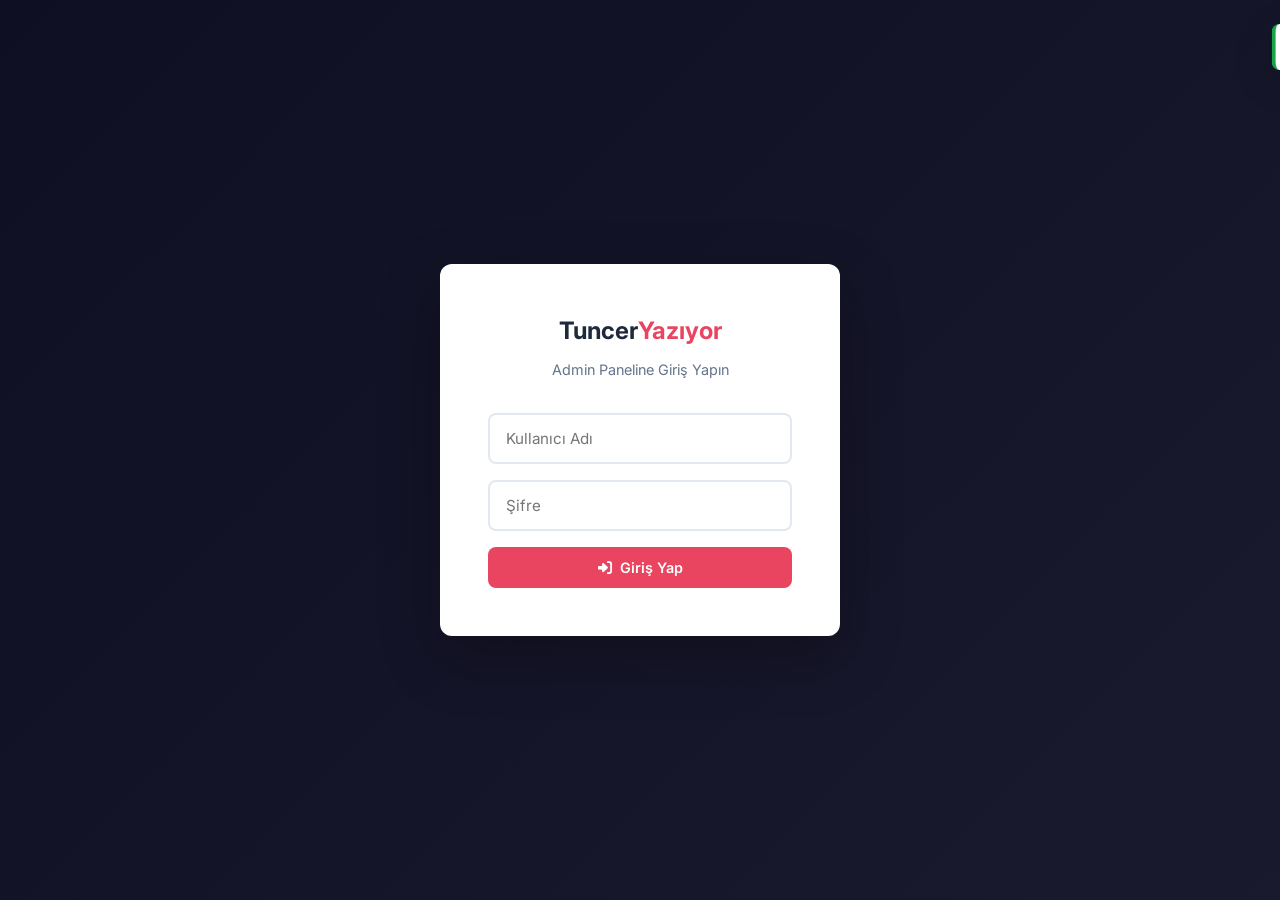
==== admin.html @ 2d98d175 "TuncerYaziyor.com - Danismanlik web sitesi - Modern tek sayfa tasarim (HTML/CSS/JS) - PHP backend (M" ====
<!DOCTYPE html>
<html lang="tr">
<head>
    <meta charset="UTF-8">
    <meta name="viewport" content="width=device-width, initial-scale=1.0">
    <title>Admin Panel | TuncerYazıyor</title>
    <link rel="preconnect" href="https://fonts.googleapis.com">
    <link href="https://fonts.googleapis.com/css2?family=Inter:wght@300;400;500;600;700&display=swap" rel="stylesheet">
    <link rel="stylesheet" href="https://cdnjs.cloudflare.com/ajax/libs/font-awesome/6.5.1/css/all.min.css">
    <style>
        *, *::before, *::after { margin: 0; padding: 0; box-sizing: border-box; }

        :root {
            --primary: #1a1a2e;
            --accent: #e94560;
            --accent-hover: #c73652;
            --green: #16a34a;
            --yellow: #f59e0b;
            --bg: #f1f5f9;
            --card: #ffffff;
            --text: #1e293b;
            --text-light: #64748b;
            --border: #e2e8f0;
            --shadow: 0 1px 3px rgba(0,0,0,0.1);
            --radius: 12px;
        }

        body {
            font-family: 'Inter', sans-serif;
            background: var(--bg);
            color: var(--text);
            line-height: 1.6;
        }

        /* ===== LOGIN SCREEN ===== */
        .login-screen {
            min-height: 100vh;
            display: flex;
            align-items: center;
            justify-content: center;
            background: linear-gradient(135deg, #0f0f23, #1a1a2e);
        }

        .login-box {
            background: var(--card);
            border-radius: var(--radius);
            padding: 48px;
            width: 400px;
            max-width: 90vw;
            box-shadow: 0 20px 60px rgba(0,0,0,0.3);
            text-align: center;
        }

        .login-box h1 {
            font-size: 1.5rem;
            margin-bottom: 8px;
        }

        .login-box .logo-accent { color: var(--accent); }

        .login-box p {
            color: var(--text-light);
            font-size: 0.9rem;
            margin-bottom: 32px;
        }

        .login-box input {
            width: 100%;
            padding: 14px 16px;
            border: 2px solid var(--border);
            border-radius: 8px;
            font-size: 0.95rem;
            font-family: 'Inter', sans-serif;
            margin-bottom: 16px;
            transition: border-color 0.2s;
        }

        .login-box input:focus {
            outline: none;
            border-color: var(--accent);
        }

        .login-error {
            color: var(--accent);
            font-size: 0.85rem;
            margin-bottom: 12px;
            display: none;
        }

        /* ===== COMMON BTN ===== */
        .btn {
            display: inline-flex;
            align-items: center;
            gap: 8px;
            padding: 12px 24px;
            border: none;
            border-radius: 8px;
            font-size: 0.9rem;
            font-weight: 600;
            font-family: 'Inter', sans-serif;
            cursor: pointer;
            transition: all 0.2s;
        }

        .btn-primary {
            background: var(--accent);
            color: #fff;
        }

        .btn-primary:hover { background: var(--accent-hover); }

        .btn-full { width: 100%; justify-content: center; }

        .btn-green { background: var(--green); color: #fff; }
        .btn-green:hover { background: #15803d; }

        .btn-outline {
            background: transparent;
            color: var(--text);
            border: 2px solid var(--border);
        }

        .btn-outline:hover { border-color: var(--accent); color: var(--accent); }

        .btn-danger { background: #ef4444; color: #fff; }
        .btn-danger:hover { background: #dc2626; }

        .btn-sm { padding: 8px 16px; font-size: 0.8rem; }

        /* ===== ADMIN LAYOUT ===== */
        .admin-layout { display: none; }

        .admin-layout.active { display: flex; min-height: 100vh; }

        /* Sidebar */
        .sidebar {
            width: 260px;
            background: var(--primary);
            color: #fff;
            padding: 24px 0;
            display: flex;
            flex-direction: column;
            position: fixed;
            top: 0;
            left: 0;
            bottom: 0;
            z-index: 100;
        }

        .sidebar-logo {
            padding: 0 24px 24px;
            border-bottom: 1px solid rgba(255,255,255,0.08);
            font-size: 1.3rem;
            font-weight: 700;
        }

        .sidebar-logo .accent { color: var(--accent); }
        .sidebar-logo small {
            display: block;
            font-size: 0.7rem;
            font-weight: 400;
            color: rgba(255,255,255,0.4);
            margin-top: 2px;
        }

        .sidebar-nav { padding: 16px 0; flex: 1; }

        .sidebar-nav a {
            display: flex;
            align-items: center;
            gap: 12px;
            padding: 12px 24px;
            color: rgba(255,255,255,0.6);
            text-decoration: none;
            font-size: 0.9rem;
            font-weight: 500;
            transition: all 0.2s;
            border-left: 3px solid transparent;
        }

        .sidebar-nav a:hover,
        .sidebar-nav a.active {
            color: #fff;
            background: rgba(255,255,255,0.05);
            border-left-color: var(--accent);
        }

        .sidebar-nav a i { width: 20px; text-align: center; }

        .sidebar-footer {
            padding: 16px 24px;
            border-top: 1px solid rgba(255,255,255,0.08);
        }

        .sidebar-footer a {
            color: rgba(255,255,255,0.4);
            text-decoration: none;
            font-size: 0.85rem;
            display: flex;
            align-items: center;
            gap: 8px;
        }

        .sidebar-footer a:hover { color: var(--accent); }

        /* Main */
        .main-content {
            flex: 1;
            margin-left: 260px;
            padding: 32px;
        }

        .page-header {
            display: flex;
            align-items: center;
            justify-content: space-between;
            margin-bottom: 32px;
        }

        .page-header h2 {
            font-size: 1.5rem;
        }

        .page-header p {
            color: var(--text-light);
            font-size: 0.9rem;
        }

        /* ===== STATS CARDS ===== */
        .stats-grid {
            display: grid;
            grid-template-columns: repeat(4, 1fr);
            gap: 20px;
            margin-bottom: 32px;
        }

        .stat-card {
            background: var(--card);
            border-radius: var(--radius);
            padding: 24px;
            box-shadow: var(--shadow);
        }

        .stat-card-icon {
            width: 48px;
            height: 48px;
            border-radius: 10px;
            display: flex;
            align-items: center;
            justify-content: center;
            font-size: 1.2rem;
            margin-bottom: 16px;
        }

        .stat-card-icon.blue { background: #dbeafe; color: #2563eb; }
        .stat-card-icon.red { background: #fee2e2; color: #dc2626; }
        .stat-card-icon.green { background: #dcfce7; color: #16a34a; }
        .stat-card-icon.yellow { background: #fef3c7; color: #d97706; }

        .stat-card h3 {
            font-size: 2rem;
            font-weight: 700;
        }

        .stat-card p {
            color: var(--text-light);
            font-size: 0.85rem;
        }

        /* ===== TABLE ===== */
        .data-table {
            background: var(--card);
            border-radius: var(--radius);
            box-shadow: var(--shadow);
            overflow: hidden;
        }

        .data-table-header {
            display: flex;
            align-items: center;
            justify-content: space-between;
            padding: 20px 24px;
            border-bottom: 1px solid var(--border);
        }

        .data-table-header h3 { font-size: 1.1rem; }

        table {
            width: 100%;
            border-collapse: collapse;
        }

        th {
            text-align: left;
            padding: 14px 24px;
            font-size: 0.75rem;
            text-transform: uppercase;
            letter-spacing: 0.5px;
            color: var(--text-light);
            border-bottom: 1px solid var(--border);
            background: #f8fafc;
        }

        td {
            padding: 16px 24px;
            font-size: 0.9rem;
            border-bottom: 1px solid var(--border);
            vertical-align: middle;
        }

        tr:last-child td { border-bottom: none; }

        tr:hover td { background: #f8fafc; }

        .badge {
            display: inline-block;
            padding: 4px 12px;
            border-radius: 50px;
            font-size: 0.75rem;
            font-weight: 600;
        }

        .badge-green { background: #dcfce7; color: #16a34a; }
        .badge-yellow { background: #fef3c7; color: #d97706; }
        .badge-red { background: #fee2e2; color: #dc2626; }
        .badge-blue { background: #dbeafe; color: #2563eb; }

        .actions { display: flex; gap: 8px; }

        /* ===== MODAL ===== */
        .modal-overlay {
            display: none;
            position: fixed;
            inset: 0;
            background: rgba(0,0,0,0.5);
            z-index: 1000;
            align-items: center;
            justify-content: center;
        }

        .modal-overlay.active { display: flex; }

        .modal {
            background: var(--card);
            border-radius: var(--radius);
            width: 700px;
            max-width: 90vw;
            max-height: 90vh;
            overflow-y: auto;
            box-shadow: 0 20px 60px rgba(0,0,0,0.3);
        }

        .modal-header {
            display: flex;
            align-items: center;
            justify-content: space-between;
            padding: 24px;
            border-bottom: 1px solid var(--border);
        }

        .modal-header h3 { font-size: 1.2rem; }

        .modal-close {
            width: 36px;
            height: 36px;
            border: none;
            background: var(--bg);
            border-radius: 8px;
            cursor: pointer;
            font-size: 1.1rem;
            color: var(--text-light);
            display: flex;
            align-items: center;
            justify-content: center;
        }

        .modal-close:hover { background: #fee2e2; color: #dc2626; }

        .modal-body { padding: 24px; }

        .modal-footer {
            display: flex;
            gap: 12px;
            justify-content: flex-end;
            padding: 20px 24px;
            border-top: 1px solid var(--border);
        }

        /* ===== FORM (Admin) ===== */
        .form-group {
            margin-bottom: 20px;
        }

        .form-group label {
            display: block;
            margin-bottom: 6px;
            font-size: 0.85rem;
            font-weight: 600;
            color: var(--text);
        }

        .form-group input,
        .form-group select,
        .form-group textarea {
            width: 100%;
            padding: 12px 14px;
            border: 2px solid var(--border);
            border-radius: 8px;
            font-size: 0.9rem;
            font-family: 'Inter', sans-serif;
            color: var(--text);
            transition: border-color 0.2s;
            background: #fff;
        }

        .form-group input:focus,
        .form-group select:focus,
        .form-group textarea:focus {
            outline: none;
            border-color: var(--accent);
        }

        .form-group textarea { resize: vertical; min-height: 150px; }

        .form-row {
            display: grid;
            grid-template-columns: 1fr 1fr;
            gap: 16px;
        }

        .form-check {
            display: flex;
            align-items: center;
            gap: 8px;
        }

        .form-check input[type="checkbox"] {
            width: 18px;
            height: 18px;
            accent-color: var(--accent);
        }

        /* ===== SECTIONS ===== */
        .admin-section { display: none; }
        .admin-section.active { display: block; }

        /* ===== TOAST ===== */
        .toast {
            position: fixed;
            top: 24px;
            right: 24px;
            background: var(--card);
            border-left: 4px solid var(--green);
            padding: 16px 24px;
            border-radius: 8px;
            box-shadow: 0 10px 40px rgba(0,0,0,0.15);
            display: flex;
            align-items: center;
            gap: 12px;
            z-index: 9999;
            transform: translateX(120%);
            transition: transform 0.3s ease;
            font-size: 0.9rem;
        }

        .toast.show { transform: translateX(0); }
        .toast.error { border-left-color: #ef4444; }
        .toast i.success { color: var(--green); }
        .toast i.error { color: #ef4444; }

        /* ===== EMPTY STATE ===== */
        .empty-state {
            text-align: center;
            padding: 60px 24px;
            color: var(--text-light);
        }

        .empty-state i {
            font-size: 3rem;
            margin-bottom: 16px;
            opacity: 0.3;
        }

        /* ===== RESPONSIVE ===== */
        @media (max-width: 768px) {
            .sidebar { display: none; }
            .main-content { margin-left: 0; }
            .stats-grid { grid-template-columns: 1fr 1fr; }
            .form-row { grid-template-columns: 1fr; }
        }
    </style>
</head>
<body>

    <!-- ===== LOGIN ===== -->
    <div class="login-screen" id="loginScreen">
        <div class="login-box">
            <h1>Tuncer<span class="logo-accent">Yazıyor</span></h1>
            <p>Admin Paneline Giriş Yapın</p>
            <div class="login-error" id="loginError">Kullanıcı adı veya şifre hatalı!</div>
            <form id="loginForm">
                <input type="text" id="loginUser" placeholder="Kullanıcı Adı" required autocomplete="username">
                <input type="password" id="loginPass" placeholder="Şifre" required autocomplete="current-password">
                <button type="submit" class="btn btn-primary btn-full">
                    <i class="fas fa-sign-in-alt"></i> Giriş Yap
                </button>
            </form>
        </div>
    </div>

    <!-- ===== ADMIN LAYOUT ===== -->
    <div class="admin-layout" id="adminLayout">
        <!-- Sidebar -->
        <aside class="sidebar">
            <div class="sidebar-logo">
                Tuncer<span class="accent">Yazıyor</span>
                <small>Admin Panel</small>
            </div>
            <nav class="sidebar-nav">
                <a href="#" data-section="dashboard" class="active">
                    <i class="fas fa-chart-pie"></i> Dashboard
                </a>
                <a href="#" data-section="blog">
                    <i class="fas fa-pen-fancy"></i> Blog Yazıları
                </a>
                <a href="#" data-section="appointments">
                    <i class="fas fa-calendar-check"></i> Randevular
                </a>
            </nav>
            <div class="sidebar-footer">
                <a href="index.html" target="_blank"><i class="fas fa-external-link-alt"></i> Siteyi Görüntüle</a>
                <a href="#" id="logoutBtn" style="margin-top: 12px"><i class="fas fa-sign-out-alt"></i> Çıkış Yap</a>
            </div>
        </aside>

        <!-- Main Content -->
        <main class="main-content">

            <!-- ===== DASHBOARD ===== -->
            <section class="admin-section active" id="sec-dashboard">
                <div class="page-header">
                    <div>
                        <h2>Dashboard</h2>
                        <p>Hoş geldiniz! İşte genel bakış.</p>
                    </div>
                </div>

                <div class="stats-grid" id="statsGrid">
                    <div class="stat-card">
                        <div class="stat-card-icon blue"><i class="fas fa-pen-fancy"></i></div>
                        <h3 id="statPosts">0</h3>
                        <p>Blog Yazısı</p>
                    </div>
                    <div class="stat-card">
                        <div class="stat-card-icon green"><i class="fas fa-eye"></i></div>
                        <h3 id="statPublished">0</h3>
                        <p>Yayında</p>
                    </div>
                    <div class="stat-card">
                        <div class="stat-card-icon yellow"><i class="fas fa-calendar"></i></div>
                        <h3 id="statAppointments">0</h3>
                        <p>Toplam Randevu</p>
                    </div>
                    <div class="stat-card">
                        <div class="stat-card-icon red"><i class="fas fa-credit-card"></i></div>
                        <h3 id="statPaid">0</h3>
                        <p>Ödenen Randevu</p>
                    </div>
                </div>

                <div class="data-table">
                    <div class="data-table-header">
                        <h3>Son Randevular</h3>
                    </div>
                    <div id="recentAppointments">
                        <div class="empty-state">
                            <i class="fas fa-calendar"></i>
                            <p>Henüz randevu yok.</p>
                        </div>
                    </div>
                </div>
            </section>

            <!-- ===== BLOG ===== -->
            <section class="admin-section" id="sec-blog">
                <div class="page-header">
                    <div>
                        <h2>Blog Yazıları</h2>
                        <p>Yazılarınızı yönetin</p>
                    </div>
                    <button class="btn btn-primary" id="newPostBtn">
                        <i class="fas fa-plus"></i> Yeni Yazı
                    </button>
                </div>

                <div class="data-table">
                    <div id="blogTable">
                        <div class="empty-state">
                            <i class="fas fa-pen-fancy"></i>
                            <p>Yükleniyor...</p>
                        </div>
                    </div>
                </div>
            </section>

            <!-- ===== APPOINTMENTS ===== -->
            <section class="admin-section" id="sec-appointments">
                <div class="page-header">
                    <div>
                        <h2>Randevular</h2>
                        <p>Tüm randevu kayıtları</p>
                    </div>
                </div>

                <div class="data-table">
                    <div id="appointmentsTable">
                        <div class="empty-state">
                            <i class="fas fa-calendar"></i>
                            <p>Yükleniyor...</p>
                        </div>
                    </div>
                </div>
            </section>
        </main>
    </div>

    <!-- ===== BLOG MODAL ===== -->
    <div class="modal-overlay" id="blogModal">
        <div class="modal">
            <div class="modal-header">
                <h3 id="blogModalTitle">Yeni Yazı Ekle</h3>
                <button class="modal-close" id="blogModalClose"><i class="fas fa-times"></i></button>
            </div>
            <div class="modal-body">
                <form id="blogForm">
                    <input type="hidden" id="blogId">
                    <div class="form-group">
                        <label>Başlık</label>
                        <input type="text" id="blogTitle" required placeholder="Yazı başlığı...">
                    </div>
                    <div class="form-row">
                        <div class="form-group">
                            <label>Kategori</label>
                            <select id="blogCategory">
                                <option value="Kişisel Gelişim">Kişisel Gelişim</option>
                                <option value="Strateji">Strateji</option>
                                <option value="İletişim">İletişim</option>
                                <option value="Liderlik">Liderlik</option>
                                <option value="Motivasyon">Motivasyon</option>
                                <option value="İş Hayatı">İş Hayatı</option>
                                <option value="Genel">Genel</option>
                            </select>
                        </div>
                        <div class="form-group">
                            <label>İkon (Font Awesome)</label>
                            <select id="blogIcon">
                                <option value="lightbulb">💡 Lightbulb</option>
                                <option value="brain">🧠 Brain</option>
                                <option value="handshake">🤝 Handshake</option>
                                <option value="rocket">🚀 Rocket</option>
                                <option value="star">⭐ Star</option>
                                <option value="heart">❤️ Heart</option>
                                <option value="pen">✍️ Pen</option>
                                <option value="book">📖 Book</option>
                                <option value="chart-line">📈 Chart</option>
                                <option value="comments">💬 Comments</option>
                            </select>
                        </div>
                    </div>
                    <div class="form-group">
                        <label>Özet (kısa açıklama)</label>
                        <input type="text" id="blogSummary" placeholder="Yazının kısa özeti..." maxlength="200">
                    </div>
                    <div class="form-group">
                        <label>İçerik</label>
                        <textarea id="blogContent" required placeholder="Yazınızı buraya yazın... (Markdown desteklenir)"></textarea>
                    </div>
                    <div class="form-row">
                        <div class="form-group">
                            <label>Tarih</label>
                            <input type="date" id="blogDate">
                        </div>
                        <div class="form-group">
                            <label>Okuma Süresi</label>
                            <input type="text" id="blogReadTime" placeholder="5 dk">
                        </div>
                    </div>
                    <div class="form-group">
                        <label class="form-check">
                            <input type="checkbox" id="blogPublished" checked>
                            <span>Yayınla</span>
                        </label>
                    </div>
                </form>
            </div>
            <div class="modal-footer">
                <button class="btn btn-outline" id="blogCancelBtn">İptal</button>
                <button class="btn btn-green" id="blogSaveBtn">
                    <i class="fas fa-save"></i> Kaydet
                </button>
            </div>
        </div>
    </div>

    <!-- ===== DELETE CONFIRM MODAL ===== -->
    <div class="modal-overlay" id="deleteModal">
        <div class="modal" style="width: 420px;">
            <div class="modal-header">
                <h3>Yazıyı Sil</h3>
                <button class="modal-close" id="deleteModalClose"><i class="fas fa-times"></i></button>
            </div>
            <div class="modal-body">
                <p>Bu yazıyı silmek istediğinize emin misiniz? Bu işlem geri alınamaz.</p>
            </div>
            <div class="modal-footer">
                <button class="btn btn-outline" id="deleteCancelBtn">İptal</button>
                <button class="btn btn-danger" id="deleteConfirmBtn">
                    <i class="fas fa-trash"></i> Sil
                </button>
            </div>
        </div>
    </div>

    <!-- Toast -->
    <div class="toast" id="toast">
        <i class="fas fa-check-circle success" id="toastIcon"></i>
        <span id="toastMsg"></span>
    </div>

    <script>
        // ========== CONFIG ==========
        const origin = window.location.origin;
        const API_BASE = (origin && origin !== 'null') ? origin : '';
        const IS_OFFLINE = !API_BASE || API_BASE.startsWith('file');
        let authToken = '';
        let currentDeleteId = null;

        // ========== AUTH ==========
        const loginScreen = document.getElementById('loginScreen');
        const adminLayout = document.getElementById('adminLayout');
        const loginForm = document.getElementById('loginForm');
        const loginError = document.getElementById('loginError');

        // Check saved session
        const savedAuth = sessionStorage.getItem('adminAuth');
        if (savedAuth) {
            authToken = savedAuth;
            showAdmin();
        }

        loginForm.addEventListener('submit', async (e) => {
            e.preventDefault();
            const username = document.getElementById('loginUser').value;
            const password = document.getElementById('loginPass').value;

            authToken = 'Basic ' + btoa(username + ':' + password);

            if (IS_OFFLINE) {
                // Offline mode - localStorage
                if (username === 'admin' && password === 'tuncer2026') {
                    sessionStorage.setItem('adminAuth', authToken);
                    showAdmin();
                } else {
                    loginError.style.display = 'block';
                }
                return;
            }

            try {
                const res = await fetch(mapUrl('/api/admin/login'), {
                    method: 'POST',
                    headers: { 'Authorization': authToken, 'Content-Type': 'application/json' }
                });

                if (res.ok) {
                    sessionStorage.setItem('adminAuth', authToken);
                    showAdmin();
                } else {
                    loginError.style.display = 'block';
                }
            } catch (err) {
                // Server down - try offline
                if (username === 'admin' && password === 'tuncer2026') {
                    sessionStorage.setItem('adminAuth', authToken);
                    showAdmin();
                } else {
                    loginError.style.display = 'block';
                }
            }
        });

        document.getElementById('logoutBtn').addEventListener('click', (e) => {
            e.preventDefault();
            sessionStorage.removeItem('adminAuth');
            authToken = '';
            loginScreen.style.display = 'flex';
            adminLayout.classList.remove('active');
        });

        function showAdmin() {
            loginScreen.style.display = 'none';
            adminLayout.classList.add('active');
            loadDashboard();
            loadBlog();
            loadAppointments();
        }

        // ========== NAVIGATION ==========
        document.querySelectorAll('.sidebar-nav a').forEach(link => {
            link.addEventListener('click', (e) => {
                e.preventDefault();
                const section = link.dataset.section;

                document.querySelectorAll('.sidebar-nav a').forEach(l => l.classList.remove('active'));
                link.classList.add('active');

                document.querySelectorAll('.admin-section').forEach(s => s.classList.remove('active'));
                document.getElementById('sec-' + section).classList.add('active');
            });
        });

        // ========== URL MAPPER ==========
        function mapUrl(url) {
            // /api/admin/blog      -> api/blog.php?admin=1
            // /api/admin/blog/123  -> api/blog.php?id=123&admin=1
            // /api/admin/appointments -> api/appointments.php
            // /api/admin/login     -> api/login.php
            if (url.includes('/api/admin/login')) return 'api/login.php';
            if (url.includes('/api/admin/appointments')) return 'api/appointments.php';
            if (url.match(/\/api\/admin\/blog\/(.+)/)) {
                const id = url.match(/\/api\/admin\/blog\/(.+)/)[1];
                return 'api/blog.php?id=' + id + '&admin=1';
            }
            if (url.includes('/api/admin/blog')) return 'api/blog.php?admin=1';
            return url;
        }

        // ========== API HELPERS ==========
        async function apiGet(url) {
            if (!IS_OFFLINE) {
                try {
                    const res = await fetch(mapUrl(url), {
                        headers: { 'Authorization': authToken }
                    });
                    if (res.ok) return await res.json();
                } catch (err) { /* fallback */ }
            }
            return getLocalData(url);
        }

        async function apiPost(url, data) {
            if (!IS_OFFLINE) {
                try {
                    const res = await fetch(mapUrl(url), {
                        method: 'POST',
                        headers: { 'Authorization': authToken, 'Content-Type': 'application/json' },
                        body: JSON.stringify(data)
                    });
                    if (res.ok) return await res.json();
                } catch (err) { /* fallback */ }
            }
            return saveLocalData(url, data, 'POST');
        }

        async function apiPut(url, data) {
            if (!IS_OFFLINE) {
                try {
                    const res = await fetch(mapUrl(url), {
                        method: 'PUT',
                        headers: { 'Authorization': authToken, 'Content-Type': 'application/json' },
                        body: JSON.stringify(data)
                    });
                    if (res.ok) return await res.json();
                } catch (err) { /* fallback */ }
            }
            return saveLocalData(url, data, 'PUT');
        }

        async function apiDelete(url) {
            if (!IS_OFFLINE) {
                try {
                    const res = await fetch(mapUrl(url), {
                        method: 'DELETE',
                        headers: { 'Authorization': authToken }
                    });
                    if (res.ok) return await res.json();
                } catch (err) { /* fallback */ }
            }
            return saveLocalData(url, null, 'DELETE');
        }

        // ========== LOCALSTORAGE FALLBACK ==========
        function getLocalBlog() {
            const saved = localStorage.getItem('tunceryaziyor_blog');
            if (saved) return JSON.parse(saved);
            return [
                { id:"1", title:"Başarıya Giden Yolda En Önemli 5 Adım", category:"Kişisel Gelişim", content:"Hedeflerinize ulaşmak için atmanız gereken temel adımları bu yazımda paylaşıyorum.", summary:"Hedeflerinize ulaşmak için atmanız gereken temel adımları bu yazımda paylaşıyorum...", date:"2026-04-01", readTime:"5 dk", published:true, icon:"lightbulb" },
                { id:"2", title:"Doğru Kararlar Almak İçin Stratejik Düşünme", category:"Strateji", content:"Kararsızlık anlarında size yol gösterecek stratejik düşünme teknikleri.", summary:"Kararsızlık anlarında size yol gösterecek stratejik düşünme teknikleri...", date:"2026-03-25", readTime:"7 dk", published:true, icon:"brain" },
                { id:"3", title:"Etkili İletişimin Sırları", category:"İletişim", content:"İş ve özel hayatınızda fark yaratacak iletişim becerileri.", summary:"İş ve özel hayatınızda fark yaratacak iletişim becerileri üzerine düşüncelerim...", date:"2026-03-18", readTime:"4 dk", published:true, icon:"handshake" }
            ];
        }

        function saveLocalBlog(posts) {
            localStorage.setItem('tunceryaziyor_blog', JSON.stringify(posts));
        }

        function getLocalAppointments() {
            const saved = localStorage.getItem('tunceryaziyor_appointments');
            return saved ? JSON.parse(saved) : [];
        }

        function getLocalData(url) {
            if (url.includes('blog')) return getLocalBlog();
            if (url.includes('appointments')) return getLocalAppointments();
            return [];
        }

        function saveLocalData(url, data, method) {
            if (url.includes('blog')) {
                let posts = getLocalBlog();
                if (method === 'POST') {
                    const newPost = { ...data, id: Date.now().toString() };
                    posts.push(newPost);
                    saveLocalBlog(posts);
                    return newPost;
                } else if (method === 'PUT') {
                    const id = url.split('/').pop();
                    const idx = posts.findIndex(p => p.id === id);
                    if (idx !== -1) { posts[idx] = { ...posts[idx], ...data }; saveLocalBlog(posts); }
                    return posts[idx];
                } else if (method === 'DELETE') {
                    const id = url.split('/').pop();
                    posts = posts.filter(p => p.id !== id);
                    saveLocalBlog(posts);
                    return { success: true };
                }
            }
            return { success: true };
        }

        // ========== DASHBOARD ==========
        async function loadDashboard() {
            const posts = await apiGet('/api/admin/blog');
            const appointments = await apiGet('/api/admin/appointments');

            document.getElementById('statPosts').textContent = posts.length;
            document.getElementById('statPublished').textContent = posts.filter(p => p.published).length;
            document.getElementById('statAppointments').textContent = appointments.length;
            document.getElementById('statPaid').textContent = appointments.filter(a => a.status === 'paid').length;

            // Recent appointments
            const container = document.getElementById('recentAppointments');
            if (appointments.length === 0) {
                container.innerHTML = '<div class="empty-state"><i class="fas fa-calendar"></i><p>Henüz randevu yok.</p></div>';
                return;
            }

            const recent = appointments.slice(0, 5);
            container.innerHTML = `
                <table>
                    <thead><tr><th>Ad Soyad</th><th>Hizmet</th><th>Tarih</th><th>Durum</th></tr></thead>
                    <tbody>
                        ${recent.map(a => `
                            <tr>
                                <td>${escapeHtml(a.fullName)}</td>
                                <td>${escapeHtml(a.serviceType)}</td>
                                <td>${a.date} ${a.time}</td>
                                <td><span class="badge ${a.status === 'paid' ? 'badge-green' : a.status === 'pending' ? 'badge-yellow' : 'badge-red'}">${a.status === 'paid' ? 'Ödendi' : a.status === 'pending' ? 'Bekliyor' : 'Başarısız'}</span></td>
                            </tr>
                        `).join('')}
                    </tbody>
                </table>
            `;
        }

        // ========== BLOG MANAGEMENT ==========
        let blogPosts = [];

        async function loadBlog() {
            blogPosts = await apiGet('/api/admin/blog');
            renderBlogTable();
        }

        function renderBlogTable() {
            const container = document.getElementById('blogTable');

            if (blogPosts.length === 0) {
                container.innerHTML = '<div class="empty-state"><i class="fas fa-pen-fancy"></i><p>Henüz yazı yok. İlk yazınızı ekleyin!</p></div>';
                return;
            }

            container.innerHTML = `
                <table>
                    <thead>
                        <tr>
                            <th>Başlık</th>
                            <th>Kategori</th>
                            <th>Tarih</th>
                            <th>Durum</th>
                            <th>İşlemler</th>
                        </tr>
                    </thead>
                    <tbody>
                        ${blogPosts.map(post => `
                            <tr>
                                <td><strong>${escapeHtml(post.title)}</strong></td>
                                <td><span class="badge badge-blue">${escapeHtml(post.category)}</span></td>
                                <td>${formatDate(post.date)}</td>
                                <td><span class="badge ${post.published ? 'badge-green' : 'badge-yellow'}">${post.published ? 'Yayında' : 'Taslak'}</span></td>
                                <td>
                                    <div class="actions">
                                        <button class="btn btn-outline btn-sm" onclick="editPost('${post.id}')">
                                            <i class="fas fa-edit"></i>
                                        </button>
                                        <button class="btn btn-danger btn-sm" onclick="confirmDelete('${post.id}')">
                                            <i class="fas fa-trash"></i>
                                        </button>
                                    </div>
                                </td>
                            </tr>
                        `).join('')}
                    </tbody>
                </table>
            `;
        }

        // New Post
        document.getElementById('newPostBtn').addEventListener('click', () => {
            document.getElementById('blogModalTitle').textContent = 'Yeni Yazı Ekle';
            document.getElementById('blogId').value = '';
            document.getElementById('blogTitle').value = '';
            document.getElementById('blogCategory').value = 'Kişisel Gelişim';
            document.getElementById('blogIcon').value = 'lightbulb';
            document.getElementById('blogSummary').value = '';
            document.getElementById('blogContent').value = '';
            document.getElementById('blogDate').value = new Date().toISOString().split('T')[0];
            document.getElementById('blogReadTime').value = '5 dk';
            document.getElementById('blogPublished').checked = true;
            document.getElementById('blogModal').classList.add('active');
        });

        // Edit Post
        window.editPost = function(id) {
            const post = blogPosts.find(p => p.id === id);
            if (!post) return;

            document.getElementById('blogModalTitle').textContent = 'Yazıyı Düzenle';
            document.getElementById('blogId').value = post.id;
            document.getElementById('blogTitle').value = post.title;
            document.getElementById('blogCategory').value = post.category;
            document.getElementById('blogIcon').value = post.icon || 'pen';
            document.getElementById('blogSummary').value = post.summary || '';
            document.getElementById('blogContent').value = post.content;
            document.getElementById('blogDate').value = post.date;
            document.getElementById('blogReadTime').value = post.readTime || '5 dk';
            document.getElementById('blogPublished').checked = post.published;
            document.getElementById('blogModal').classList.add('active');
        };

        // Save Post
        document.getElementById('blogSaveBtn').addEventListener('click', async () => {
            const id = document.getElementById('blogId').value;
            const data = {
                title: document.getElementById('blogTitle').value.trim(),
                category: document.getElementById('blogCategory').value,
                icon: document.getElementById('blogIcon').value,
                summary: document.getElementById('blogSummary').value.trim(),
                content: document.getElementById('blogContent').value.trim(),
                date: document.getElementById('blogDate').value,
                readTime: document.getElementById('blogReadTime').value.trim(),
                published: document.getElementById('blogPublished').checked
            };

            if (!data.title || !data.content) {
                showToast('Başlık ve içerik zorunludur!', true);
                return;
            }

            if (!data.summary) {
                data.summary = data.content.substring(0, 150) + '...';
            }

            if (id) {
                await apiPut('/api/admin/blog/' + id, data);
                showToast('Yazı güncellendi!');
            } else {
                await apiPost('/api/admin/blog', data);
                showToast('Yeni yazı eklendi!');
            }

            document.getElementById('blogModal').classList.remove('active');
            await loadBlog();
            await loadDashboard();
        });

        // Delete Post
        window.confirmDelete = function(id) {
            currentDeleteId = id;
            document.getElementById('deleteModal').classList.add('active');
        };

        document.getElementById('deleteConfirmBtn').addEventListener('click', async () => {
            if (currentDeleteId) {
                await apiDelete('/api/admin/blog/' + currentDeleteId);
                showToast('Yazı silindi!');
                currentDeleteId = null;
                document.getElementById('deleteModal').classList.remove('active');
                await loadBlog();
                await loadDashboard();
            }
        });

        // Close modals
        document.getElementById('blogModalClose').addEventListener('click', () => {
            document.getElementById('blogModal').classList.remove('active');
        });
        document.getElementById('blogCancelBtn').addEventListener('click', () => {
            document.getElementById('blogModal').classList.remove('active');
        });
        document.getElementById('deleteModalClose').addEventListener('click', () => {
            document.getElementById('deleteModal').classList.remove('active');
        });
        document.getElementById('deleteCancelBtn').addEventListener('click', () => {
            document.getElementById('deleteModal').classList.remove('active');
        });

        // Close modal on overlay click
        document.querySelectorAll('.modal-overlay').forEach(overlay => {
            overlay.addEventListener('click', (e) => {
                if (e.target === overlay) overlay.classList.remove('active');
            });
        });

        // ========== APPOINTMENTS ==========
        async function loadAppointments() {
            const appointments = await apiGet('/api/admin/appointments');
            const container = document.getElementById('appointmentsTable');

            if (appointments.length === 0) {
                container.innerHTML = '<div class="empty-state"><i class="fas fa-calendar"></i><p>Henüz randevu kaydı yok.</p></div>';
                return;
            }

            container.innerHTML = `
                <table>
                    <thead>
                        <tr>
                            <th>Ad Soyad</th>
                            <th>E-posta</th>
                            <th>Telefon</th>
                            <th>Hizmet</th>
                            <th>Tarih / Saat</th>
                            <th>Tutar</th>
                            <th>Durum</th>
                        </tr>
                    </thead>
                    <tbody>
                        ${appointments.map(a => `
                            <tr>
                                <td><strong>${escapeHtml(a.fullName)}</strong></td>
                                <td>${escapeHtml(a.email)}</td>
                                <td>${escapeHtml(a.phone)}</td>
                                <td>${escapeHtml(a.serviceType)}</td>
                                <td>${a.date} - ${a.time}</td>
                                <td><strong>₺${a.price ? Number(a.price).toLocaleString('tr-TR') : '-'}</strong></td>
                                <td><span class="badge ${a.status === 'paid' ? 'badge-green' : a.status === 'pending' ? 'badge-yellow' : 'badge-red'}">${a.status === 'paid' ? 'Ödendi' : a.status === 'pending' ? 'Bekliyor' : 'Başarısız'}</span></td>
                            </tr>
                        `).join('')}
                    </tbody>
                </table>
            `;
        }

        // ========== HELPERS ==========
        function escapeHtml(text) {
            if (!text) return '';
            const div = document.createElement('div');
            div.textContent = text;
            return div.innerHTML;
        }

        function formatDate(dateStr) {
            if (!dateStr) return '-';
            return new Date(dateStr).toLocaleDateString('tr-TR', {
                day: 'numeric', month: 'short', year: 'numeric'
            });
        }

        function showToast(msg, isError = false) {
            const toast = document.getElementById('toast');
            const icon = document.getElementById('toastIcon');
            const msgEl = document.getElementById('toastMsg');

            msgEl.textContent = msg;
            toast.className = 'toast show' + (isError ? ' error' : '');
            icon.className = 'fas ' + (isError ? 'fa-exclamation-circle error' : 'fa-check-circle success');

            setTimeout(() => { toast.classList.remove('show'); }, 3000);
        }
    </script>
</body>
</html>
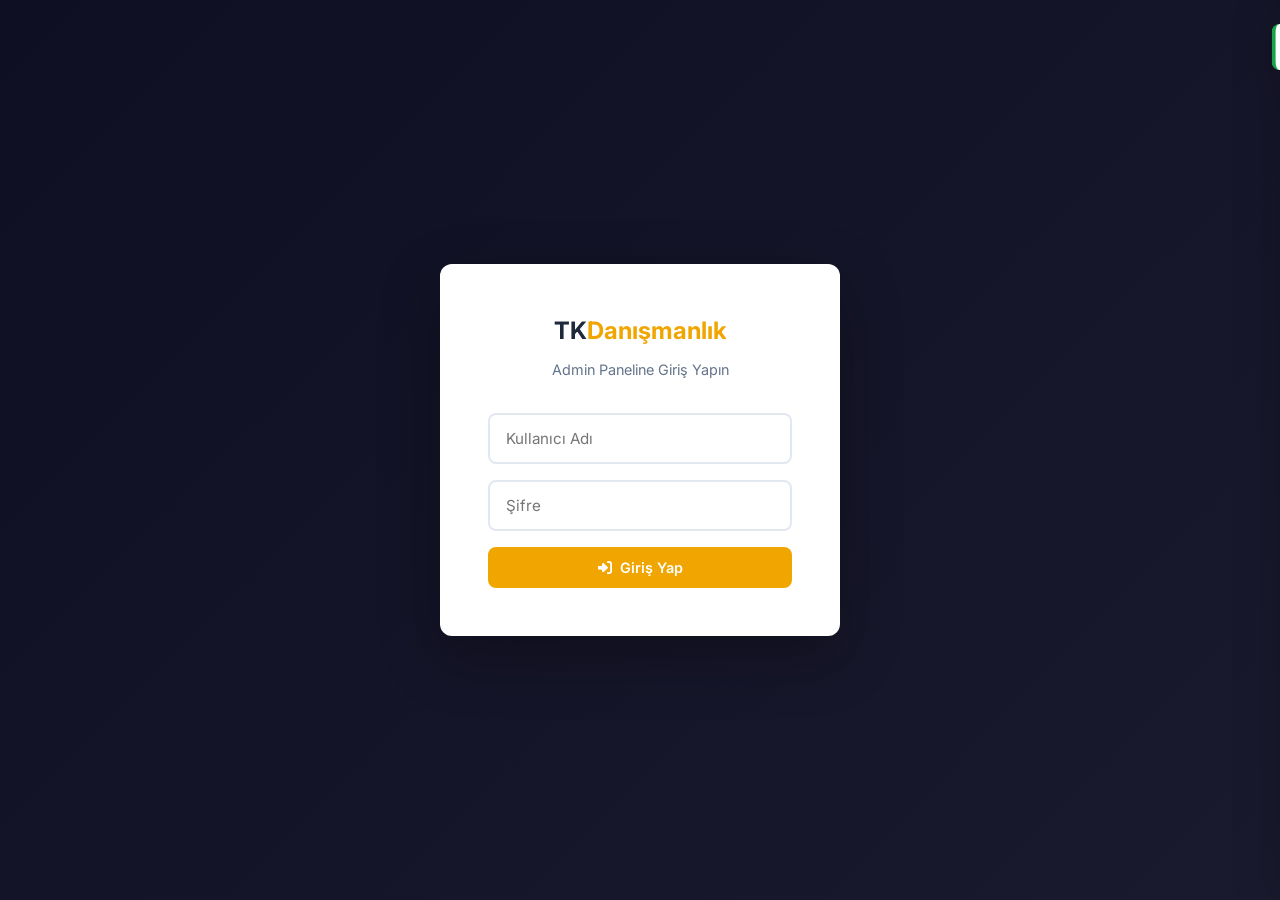
==== commit c02afb29: "Yeni versiyon - TKDanismanlik sitesinin guncel hali - includes/config.php .gitignore'a alindi (hassa" ====
--- a/admin.html
+++ b/admin.html
@@ -2,8 +2,17 @@
 <html lang="tr">
 <head>
     <meta charset="UTF-8">
-    <meta name="viewport" content="width=device-width, initial-scale=1.0">
-    <title>Admin Panel | TuncerYazıyor</title>
+    <meta name="viewport" content="width=device-width, initial-scale=1.0, viewport-fit=cover">
+    <meta name="theme-color" content="#0f172a">
+    <meta name="mobile-web-app-capable" content="yes">
+    <meta name="apple-mobile-web-app-capable" content="yes">
+    <meta name="apple-mobile-web-app-status-bar-style" content="black-translucent">
+    <meta name="apple-mobile-web-app-title" content="TK Admin">
+    <meta name="robots" content="noindex, nofollow">
+    <link rel="icon" type="image/svg+xml" href="/icons/icon-admin.svg">
+    <link rel="apple-touch-icon" href="/icons/icon-admin.svg">
+    <link rel="manifest" href="/manifest-admin.json">
+    <title>Admin Panel | TK Danışmanlık</title>
     <link rel="preconnect" href="https://fonts.googleapis.com">
     <link href="https://fonts.googleapis.com/css2?family=Inter:wght@300;400;500;600;700&display=swap" rel="stylesheet">
     <link rel="stylesheet" href="https://cdnjs.cloudflare.com/ajax/libs/font-awesome/6.5.1/css/all.min.css">
@@ -12,8 +21,8 @@
 
         :root {
             --primary: #1a1a2e;
-            --accent: #e94560;
-            --accent-hover: #c73652;
+            --accent: #f0a500;
+            --accent-hover: #d4940a;
             --green: #16a34a;
             --yellow: #f59e0b;
             --bg: #f1f5f9;
@@ -229,7 +238,7 @@
         /* ===== STATS CARDS ===== */
         .stats-grid {
             display: grid;
-            grid-template-columns: repeat(4, 1fr);
+            grid-template-columns: repeat(auto-fit, minmax(180px, 1fr));
             gap: 20px;
             margin-bottom: 32px;
         }
@@ -468,6 +477,133 @@
         .toast i.success { color: var(--green); }
         .toast i.error { color: #ef4444; }
 
+        /* ===== CALENDAR ===== */
+        .cal-header {
+            font-size: 0.75rem; font-weight: 600; color: var(--text-light);
+            padding: 10px 8px; text-align: center;
+            background: var(--bg); border-radius: 6px;
+        }
+        .cal-day {
+            padding: 8px;
+            border-radius: 8px;
+            font-size: 0.85rem;
+            cursor: pointer;
+            position: relative;
+            min-height: 128px;
+            display: flex;
+            flex-direction: column;
+            gap: 4px;
+            background: #fff;
+            border: 1px solid var(--border);
+            text-align: left;
+            transition: box-shadow 0.15s, transform 0.15s;
+        }
+        .cal-day:hover { box-shadow: 0 4px 12px rgba(0,0,0,0.08); transform: translateY(-1px); }
+        .cal-day-number {
+            font-weight: 600; font-size: 0.85rem; color: var(--text);
+            display: flex; align-items: center; justify-content: space-between;
+        }
+        .cal-day.today .cal-day-number { color: #2563eb; }
+        .cal-day.today { border-color: #93c5fd; background: #eff6ff; }
+        .cal-day.past { opacity: 0.6; }
+        .cal-day.empty {
+            background: transparent; border: none; cursor: default; min-height: 0;
+        }
+        .cal-day.empty:hover { box-shadow: none; transform: none; }
+
+        .cal-chip {
+            font-size: 0.72rem;
+            padding: 3px 6px;
+            border-radius: 4px;
+            overflow: hidden;
+            text-overflow: ellipsis;
+            white-space: nowrap;
+            display: flex;
+            align-items: center;
+            gap: 4px;
+            border-left: 3px solid;
+        }
+        .cal-chip .cal-chip-time { font-weight: 700; flex-shrink: 0; }
+        .cal-chip .cal-chip-name { opacity: 0.85; overflow: hidden; text-overflow: ellipsis; }
+        .cal-chip-paid    { background: #dcfce7; color: #166534; border-left-color: #16a34a; }
+        .cal-chip-pending { background: #fef3c7; color: #854d0e; border-left-color: #f59e0b; }
+        .cal-chip-cancel  { background: #fee2e2; color: #991b1b; border-left-color: #dc2626; text-decoration: line-through; }
+        .cal-chip-manual  { background: #dbeafe; color: #1e40af; border-left-color: #2563eb; }
+
+        .cal-more {
+            font-size: 0.7rem; color: var(--text-light);
+            padding: 2px 6px; text-align: center;
+        }
+
+        .cal-add-hint {
+            position: absolute; right: 6px; top: 6px;
+            width: 18px; height: 18px; border-radius: 50%;
+            background: var(--accent); color: #fff;
+            display: none; align-items: center; justify-content: center;
+            font-size: 0.65rem; font-weight: 700;
+        }
+        .cal-day:hover .cal-add-hint { display: flex; }
+
+        .cal-legend {
+            display: flex; flex-wrap: wrap; gap: 12px;
+            margin-top: 16px; padding: 12px 16px;
+            background: var(--bg); border-radius: 8px;
+            font-size: 0.8rem;
+        }
+        .cal-legend-item { display: flex; align-items: center; gap: 6px; }
+        .cal-legend-dot {
+            width: 10px; height: 10px; border-radius: 2px;
+        }
+
+        /* Day Drawer (yan panel) */
+        .day-drawer {
+            position: fixed; top: 0; right: 0; bottom: 0;
+            width: 480px; max-width: 100vw;
+            background: #fff; box-shadow: -8px 0 40px rgba(0,0,0,0.15);
+            z-index: 1100; transform: translateX(100%);
+            transition: transform 0.25s ease;
+            display: flex; flex-direction: column;
+        }
+        .day-drawer.active { transform: translateX(0); }
+        .day-drawer-backdrop {
+            position: fixed; inset: 0; background: rgba(0,0,0,0.3);
+            z-index: 1099; display: none;
+        }
+        .day-drawer-backdrop.active { display: block; }
+        .day-drawer-header {
+            padding: 20px 24px; border-bottom: 1px solid var(--border);
+            display: flex; align-items: center; justify-content: space-between;
+        }
+        .day-drawer-header h3 { font-size: 1.1rem; }
+        .day-drawer-body { flex: 1; overflow-y: auto; padding: 16px 24px; }
+        .day-drawer-footer {
+            padding: 16px 24px; border-top: 1px solid var(--border);
+            background: var(--bg);
+        }
+        .drawer-appt-row {
+            display: flex; align-items: center; gap: 12px;
+            padding: 12px; border: 1px solid var(--border);
+            border-radius: 8px; margin-bottom: 10px;
+            transition: border-color 0.15s;
+        }
+        .drawer-appt-row:hover { border-color: var(--accent); }
+        .drawer-appt-time {
+            font-weight: 700; color: var(--primary);
+            font-size: 0.95rem; min-width: 52px;
+        }
+        .drawer-appt-info { flex: 1; min-width: 0; }
+        .drawer-appt-info .name { font-weight: 600; font-size: 0.9rem; margin-bottom: 2px; }
+        .drawer-appt-info .sub { font-size: 0.75rem; color: var(--text-light); }
+        .drawer-appt-actions { display: flex; gap: 4px; }
+        .drawer-appt-actions button {
+            width: 28px; height: 28px; border: none; border-radius: 6px;
+            background: var(--bg); color: var(--text-light); cursor: pointer;
+            font-size: 0.75rem; display: flex; align-items: center; justify-content: center;
+            transition: background 0.15s;
+        }
+        .drawer-appt-actions button:hover { background: var(--border); color: var(--text); }
+        .drawer-appt-actions .del:hover { background: #fee2e2; color: #dc2626; }
+
         /* ===== EMPTY STATE ===== */
         .empty-state {
             text-align: center;
@@ -481,12 +617,198 @@
             opacity: 0.3;
         }
 
+        .sidebar-badge {
+            background: var(--accent);
+            color: #fff;
+            font-size: 0.7rem;
+            padding: 2px 8px;
+            border-radius: 50px;
+            margin-left: auto;
+        }
+
+        /* ===== SETTINGS ===== */
+        .settings-tabs {
+            display: flex;
+            gap: 4px;
+            margin-bottom: 24px;
+            overflow-x: auto;
+            padding-bottom: 4px;
+            border-bottom: 2px solid var(--border);
+        }
+
+        .settings-tab {
+            padding: 10px 18px;
+            border: none;
+            background: transparent;
+            font-family: 'Inter', sans-serif;
+            font-size: 0.85rem;
+            font-weight: 500;
+            color: var(--text-light);
+            cursor: pointer;
+            white-space: nowrap;
+            border-bottom: 2px solid transparent;
+            margin-bottom: -2px;
+            transition: all 0.2s;
+        }
+
+        .settings-tab:hover { color: var(--accent); }
+        .settings-tab.active {
+            color: var(--accent);
+            border-bottom-color: var(--accent);
+            font-weight: 600;
+        }
+
+        .settings-tab-content { display: none; }
+        .settings-tab-content.active { display: block; }
+
+        .settings-grid {
+            display: grid;
+            grid-template-columns: repeat(auto-fit, minmax(350px, 1fr));
+            gap: 24px;
+        }
+
+        .settings-card {
+            background: var(--card);
+            border-radius: var(--radius);
+            padding: 28px;
+            box-shadow: var(--shadow);
+        }
+
+        .settings-card h3 {
+            font-size: 1.1rem;
+            margin-bottom: 24px;
+            padding-bottom: 16px;
+            border-bottom: 1px solid var(--border);
+            display: flex;
+            align-items: center;
+            gap: 10px;
+        }
+
+        .settings-card h3 i {
+            color: var(--accent);
+        }
+
+        .repeater-row {
+            display: grid;
+            grid-template-columns: 1fr 1fr 2fr;
+            gap: 8px;
+            margin-bottom: 8px;
+            align-items: center;
+        }
+
+        .repeater-row input {
+            width: 100%;
+            padding: 10px 12px;
+            border: 2px solid var(--border);
+            border-radius: 8px;
+            font-size: 0.85rem;
+            font-family: 'Inter', sans-serif;
+        }
+
+        .repeater-row input:focus { outline: none; border-color: var(--accent); }
+
+        .testimonial-item {
+            background: var(--bg);
+            border-radius: 8px;
+            padding: 16px;
+            margin-bottom: 12px;
+            display: flex;
+            align-items: flex-start;
+            justify-content: space-between;
+            gap: 12px;
+        }
+
+        .testimonial-item-info { flex: 1; }
+        .testimonial-item-info strong { display: block; font-size: 0.9rem; }
+        .testimonial-item-info span { font-size: 0.8rem; color: var(--text-light); }
+        .testimonial-item-info p { font-size: 0.85rem; color: var(--text-light); margin-top: 4px; white-space: nowrap; overflow: hidden; text-overflow: ellipsis; max-width: 400px; }
+
+        /* ===== MESSAGE DETAIL ===== */
+        .message-row {
+            padding: 20px 24px;
+            border-bottom: 1px solid var(--border);
+            cursor: pointer;
+            transition: all 0.2s;
+            display: flex;
+            align-items: center;
+            gap: 16px;
+        }
+
+        .message-row:hover { background: #f8fafc; }
+
+        .message-row.unread { background: #eff6ff; border-left: 3px solid var(--accent); }
+
+        .message-avatar {
+            width: 42px;
+            height: 42px;
+            border-radius: 50%;
+            background: linear-gradient(135deg, var(--accent), #ffd147);
+            display: flex;
+            align-items: center;
+            justify-content: center;
+            color: #fff;
+            font-weight: 600;
+            flex-shrink: 0;
+        }
+
+        .message-info { flex: 1; min-width: 0; }
+        .message-info strong { display: block; font-size: 0.9rem; }
+        .message-info .message-subject { font-size: 0.85rem; color: var(--text-light); white-space: nowrap; overflow: hidden; text-overflow: ellipsis; }
+        .message-info .message-preview { font-size: 0.8rem; color: var(--text-light); margin-top: 2px; white-space: nowrap; overflow: hidden; text-overflow: ellipsis; }
+        .message-date { font-size: 0.75rem; color: var(--text-light); white-space: nowrap; }
+
+        /* Message detail modal */
+        .message-detail-header { margin-bottom: 20px; }
+        .message-detail-header strong { font-size: 1.1rem; display: block; }
+        .message-detail-header .meta { font-size: 0.85rem; color: var(--text-light); margin-top: 4px; }
+        .message-detail-body { font-size: 0.95rem; line-height: 1.8; color: var(--text); padding: 20px; background: var(--bg); border-radius: 8px; }
+
+        /* ===== MOBILE SIDEBAR TOGGLE ===== */
+        .mobile-menu-btn {
+            display: none;
+            position: fixed;
+            top: 16px;
+            left: 16px;
+            z-index: 101;
+            width: 40px;
+            height: 40px;
+            border-radius: 8px;
+            background: var(--primary);
+            color: #fff;
+            border: none;
+            cursor: pointer;
+            font-size: 1.1rem;
+            align-items: center;
+            justify-content: center;
+        }
+
         /* ===== RESPONSIVE ===== */
         @media (max-width: 768px) {
-            .sidebar { display: none; }
-            .main-content { margin-left: 0; }
+            .sidebar { transform: translateX(-100%); transition: transform 0.3s; }
+            .sidebar.mobile-open { transform: translateX(0); }
+            .mobile-menu-btn { display: flex; }
+            .main-content { margin-left: 0; padding-top: 60px; }
             .stats-grid { grid-template-columns: 1fr 1fr; }
             .form-row { grid-template-columns: 1fr; }
+            .settings-grid { grid-template-columns: 1fr; }
+
+            /* Takvim mobilde daha kompakt */
+            .cal-day { min-height: 88px; padding: 6px 4px; font-size: 0.8rem; }
+            .cal-chip { font-size: 0.65rem; padding: 2px 4px; }
+            .cal-chip .cal-chip-name { display: none; }
+            .cal-header { font-size: 0.7rem; padding: 6px 2px; }
+            .cal-more { font-size: 0.65rem; }
+
+            /* Modal mobilde tam ekrana yakin */
+            .modal { border-radius: 0; max-height: 100vh; width: 100vw; max-width: 100vw; }
+            .modal-footer { flex-direction: column-reverse; }
+            .modal-footer .btn { width: 100%; justify-content: center; }
+
+            /* Drawer mobilde tam ekran */
+            .day-drawer { width: 100%; }
+
+            .page-header { flex-direction: column; align-items: flex-start !important; gap: 12px; }
+            .page-header > div:last-child { width: 100%; }
         }
     </style>
 </head>
@@ -495,7 +817,7 @@
     <!-- ===== LOGIN ===== -->
     <div class="login-screen" id="loginScreen">
         <div class="login-box">
-            <h1>Tuncer<span class="logo-accent">Yazıyor</span></h1>
+            <h1>TK<span class="logo-accent">Danışmanlık</span></h1>
             <p>Admin Paneline Giriş Yapın</p>
             <div class="login-error" id="loginError">Kullanıcı adı veya şifre hatalı!</div>
             <form id="loginForm">
@@ -508,12 +830,17 @@
         </div>
     </div>
 
+    <!-- ===== MOBILE MENU BUTTON ===== -->
+    <button class="mobile-menu-btn" id="mobileMenuBtn" onclick="document.querySelector('.sidebar').classList.toggle('mobile-open')">
+        <i class="fas fa-bars"></i>
+    </button>
+
     <!-- ===== ADMIN LAYOUT ===== -->
     <div class="admin-layout" id="adminLayout">
         <!-- Sidebar -->
         <aside class="sidebar">
             <div class="sidebar-logo">
-                Tuncer<span class="accent">Yazıyor</span>
+                TK<span class="accent">Danışmanlık</span>
                 <small>Admin Panel</small>
             </div>
             <nav class="sidebar-nav">
@@ -523,11 +850,32 @@
                 <a href="#" data-section="blog">
                     <i class="fas fa-pen-fancy"></i> Blog Yazıları
                 </a>
+                <a href="#" data-section="articles">
+                    <i class="fas fa-file-invoice-dollar"></i> Ücretli Makaleler
+                </a>
                 <a href="#" data-section="appointments">
                     <i class="fas fa-calendar-check"></i> Randevular
                 </a>
+                <a href="#" data-section="messages">
+                    <i class="fas fa-envelope"></i> Mesajlar <span class="sidebar-badge" id="unreadBadge"></span>
+                </a>
+                <a href="#" data-section="newsletter">
+                    <i class="fas fa-newspaper"></i> Bülten Aboneleri
+                </a>
+                <a href="#" data-section="gallery">
+                    <i class="fas fa-images"></i> Galeri
+                </a>
+                <a href="#" data-section="references">
+                    <i class="fas fa-building"></i> Referanslar
+                </a>
+                <a href="#" data-section="settings">
+                    <i class="fas fa-cog"></i> Ayarlar
+                </a>
             </nav>
             <div class="sidebar-footer">
+                <a href="#" id="pwaInstallBtn" onclick="event.preventDefault();installPWA();" style="display:none;color:var(--accent);font-weight:600;">
+                    <i class="fas fa-mobile-alt"></i> Uygulamaya Ekle
+                </a>
                 <a href="index.html" target="_blank"><i class="fas fa-external-link-alt"></i> Siteyi Görüntüle</a>
                 <a href="#" id="logoutBtn" style="margin-top: 12px"><i class="fas fa-sign-out-alt"></i> Çıkış Yap</a>
             </div>
@@ -566,6 +914,57 @@
                         <h3 id="statPaid">0</h3>
                         <p>Ödenen Randevu</p>
                     </div>
+                    <div class="stat-card">
+                        <div class="stat-card-icon" style="background:#ede9fe;color:#7c3aed;"><i class="fas fa-envelope"></i></div>
+                        <h3 id="statMessages">0</h3>
+                        <p>Mesajlar</p>
+                    </div>
+                    <div class="stat-card">
+                        <div class="stat-card-icon" style="background:#fce7f3;color:#db2777;"><i class="fas fa-users"></i></div>
+                        <h3 id="statSubscribers">0</h3>
+                        <p>Bülten Abonesi</p>
+                    </div>
+                </div>
+
+                <!-- Ziyaretçi İstatistikleri -->
+                <div class="data-table" style="margin-bottom:24px;">
+                    <div class="data-table-header">
+                        <h3><i class="fas fa-chart-line" style="color:var(--accent);margin-right:8px;"></i>Ziyaretçi İstatistikleri</h3>
+                    </div>
+                    <div style="padding:24px;">
+                        <div class="stats-grid" style="margin-bottom:24px;">
+                            <div class="stat-card" style="background:linear-gradient(135deg,#667eea 0%,#764ba2 100%);color:#fff;">
+                                <div style="font-size:0.85rem;opacity:0.85;margin-bottom:8px;">Bugün</div>
+                                <h3 id="visitorToday" style="color:#fff;">0</h3>
+                                <p style="color:rgba(255,255,255,0.7);font-size:0.8rem;"><span id="visitorTodayUnique">0</span> tekil ziyaretçi</p>
+                            </div>
+                            <div class="stat-card" style="background:linear-gradient(135deg,#f093fb 0%,#f5576c 100%);color:#fff;">
+                                <div style="font-size:0.85rem;opacity:0.85;margin-bottom:8px;">Bu Hafta</div>
+                                <h3 id="visitorWeek" style="color:#fff;">0</h3>
+                                <p style="color:rgba(255,255,255,0.7);font-size:0.8rem;"><span id="visitorWeekUnique">0</span> tekil ziyaretçi</p>
+                            </div>
+                            <div class="stat-card" style="background:linear-gradient(135deg,#4facfe 0%,#00f2fe 100%);color:#fff;">
+                                <div style="font-size:0.85rem;opacity:0.85;margin-bottom:8px;">Bu Ay</div>
+                                <h3 id="visitorMonth" style="color:#fff;">0</h3>
+                                <p style="color:rgba(255,255,255,0.7);font-size:0.8rem;"><span id="visitorMonthUnique">0</span> tekil ziyaretçi</p>
+                            </div>
+                            <div class="stat-card" style="background:linear-gradient(135deg,#43e97b 0%,#38f9d7 100%);color:#fff;">
+                                <div style="font-size:0.85rem;opacity:0.85;margin-bottom:8px;">Toplam</div>
+                                <h3 id="visitorTotal" style="color:#fff;">0</h3>
+                                <p style="color:rgba(255,255,255,0.7);font-size:0.8rem;"><span id="visitorTotalUnique">0</span> tekil ziyaretçi</p>
+                            </div>
+                        </div>
+                        <!-- Son 30 Gün Grafiği -->
+                        <div style="background:var(--bg);border-radius:10px;padding:20px;">
+                            <h4 style="margin-bottom:16px;font-size:0.95rem;">Son 30 Gün</h4>
+                            <div id="visitorChart" style="height:200px;display:flex;align-items:flex-end;gap:4px;"></div>
+                        </div>
+                        <!-- En Çok Ziyaret Edilen Sayfalar -->
+                        <div style="margin-top:20px;">
+                            <h4 style="margin-bottom:12px;font-size:0.95rem;">En Çok Ziyaret Edilen Sayfalar</h4>
+                            <div id="topPagesTable"></div>
+                        </div>
+                    </div>
                 </div>
 
                 <div class="data-table">
@@ -603,21 +1002,608 @@
                 </div>
             </section>
 
+            <!-- ===== ÜCRETLİ MAKALELER ===== -->
+            <section class="admin-section" id="sec-articles">
+                <div class="page-header">
+                    <div>
+                        <h2>Ücretli Makaleler</h2>
+                        <p>Ödeme karşılığı satılan makalelerinizi yönetin</p>
+                    </div>
+                    <button class="btn btn-primary" id="newArticleBtn">
+                        <i class="fas fa-plus"></i> Yeni Makale
+                    </button>
+                </div>
+
+                <div class="data-table" style="margin-bottom:24px;">
+                    <div class="data-table-header"><h3>Makaleler</h3></div>
+                    <div id="articlesTable">
+                        <div class="empty-state">
+                            <i class="fas fa-file-alt"></i>
+                            <p>Yükleniyor...</p>
+                        </div>
+                    </div>
+                </div>
+
+                <div class="data-table">
+                    <div class="data-table-header"><h3>Son Satın Alımlar</h3></div>
+                    <div id="purchasesTable">
+                        <div class="empty-state">
+                            <i class="fas fa-shopping-cart"></i>
+                            <p>Henüz satın alım yok.</p>
+                        </div>
+                    </div>
+                </div>
+            </section>
+
             <!-- ===== APPOINTMENTS ===== -->
             <section class="admin-section" id="sec-appointments">
                 <div class="page-header">
                     <div>
                         <h2>Randevular</h2>
-                        <p>Tüm randevu kayıtları</p>
-                    </div>
-                </div>
-
-                <div class="data-table">
+                        <p>Tüm randevu kayıtları ve takvim görünümü</p>
+                    </div>
+                    <div style="display:flex;gap:8px;flex-wrap:wrap;">
+                        <button class="btn btn-green btn-sm" onclick="openAppointmentModal()">
+                            <i class="fas fa-plus"></i> Yeni Randevu
+                        </button>
+                        <button class="btn btn-outline btn-sm" id="viewTableBtn" onclick="switchAppointmentView('table')">
+                            <i class="fas fa-list"></i> Liste
+                        </button>
+                        <button class="btn btn-outline btn-sm" id="viewCalendarBtn" onclick="switchAppointmentView('calendar')" style="border-color:var(--accent);color:var(--accent);">
+                            <i class="fas fa-calendar-alt"></i> Takvim
+                        </button>
+                    </div>
+                </div>
+
+                <!-- Calendar View -->
+                <div id="calendarView" style="display:block;margin-bottom:24px;">
+                    <div class="settings-card">
+                        <div style="display:flex;align-items:center;justify-content:space-between;margin-bottom:20px;gap:12px;flex-wrap:wrap;">
+                            <div style="display:flex;align-items:center;gap:8px;">
+                                <button class="btn btn-outline btn-sm" onclick="changeCalendarMonth(-1)" title="Önceki ay"><i class="fas fa-chevron-left"></i></button>
+                                <h3 id="calendarMonthLabel" style="margin:0;padding:0;border:none;font-size:1.2rem;min-width:180px;text-align:center;"></h3>
+                                <button class="btn btn-outline btn-sm" onclick="changeCalendarMonth(1)" title="Sonraki ay"><i class="fas fa-chevron-right"></i></button>
+                            </div>
+                            <button class="btn btn-outline btn-sm" onclick="goToToday()"><i class="fas fa-calendar-day"></i> Bugün</button>
+                        </div>
+                        <div id="calendarGrid" style="display:grid;grid-template-columns:repeat(7,1fr);gap:6px;"></div>
+
+                        <div class="cal-legend">
+                            <div class="cal-legend-item"><span class="cal-legend-dot" style="background:#16a34a;"></span> Ödendi</div>
+                            <div class="cal-legend-item"><span class="cal-legend-dot" style="background:#f59e0b;"></span> Bekliyor</div>
+                            <div class="cal-legend-item"><span class="cal-legend-dot" style="background:#dc2626;"></span> İptal</div>
+                            <div class="cal-legend-item"><span class="cal-legend-dot" style="background:#2563eb;"></span> Manuel Kayıt</div>
+                            <div class="cal-legend-item" style="margin-left:auto;color:var(--text-light);"><i class="fas fa-info-circle"></i> Gün hücresine tıklayarak detay/ekleme yapabilirsiniz</div>
+                        </div>
+                    </div>
+                </div>
+
+                <!-- Table View -->
+                <div class="data-table" id="tableView" style="display:none;">
                     <div id="appointmentsTable">
                         <div class="empty-state">
                             <i class="fas fa-calendar"></i>
                             <p>Yükleniyor...</p>
                         </div>
+                    </div>
+                </div>
+            </section>
+
+            <!-- ===== MESSAGES ===== -->
+            <section class="admin-section" id="sec-messages">
+                <div class="page-header">
+                    <div>
+                        <h2>İletişim Mesajları</h2>
+                        <p>Ziyaretçilerden gelen mesajlar</p>
+                    </div>
+                </div>
+                <div style="display:flex;gap:8px;margin-bottom:16px;">
+                    <button class="btn btn-sm btn-outline" onclick="filterMessages('all')" style="border-color:var(--accent);color:var(--accent);"><i class="fas fa-inbox"></i> Tümü</button>
+                    <button class="btn btn-sm btn-outline" onclick="filterMessages('unread')"><i class="fas fa-envelope"></i> Okunmamış</button>
+                    <button class="btn btn-sm btn-outline" onclick="filterMessages('read')"><i class="fas fa-envelope-open"></i> Okunmuş</button>
+                </div>
+                <div class="data-table">
+                    <div id="messagesTable">
+                        <div class="empty-state">
+                            <i class="fas fa-envelope"></i>
+                            <p>Yükleniyor...</p>
+                        </div>
+                    </div>
+                </div>
+            </section>
+
+            <!-- ===== NEWSLETTER ===== -->
+            <section class="admin-section" id="sec-newsletter">
+                <div class="page-header">
+                    <div>
+                        <h2>Bülten Aboneleri</h2>
+                        <p>E-posta bültenine abone olan kişiler</p>
+                    </div>
+                    <button class="btn btn-green" id="exportNewsletterBtn">
+                        <i class="fas fa-download"></i> CSV İndir
+                    </button>
+                </div>
+                <div class="data-table">
+                    <div id="newsletterTable">
+                        <div class="empty-state">
+                            <i class="fas fa-newspaper"></i>
+                            <p>Yükleniyor...</p>
+                        </div>
+                    </div>
+                </div>
+            </section>
+
+            <!-- ===== SETTINGS ===== -->
+            <!-- ===== GALLERY ===== -->
+            <section class="admin-section" id="sec-gallery">
+                <div class="page-header">
+                    <div>
+                        <h2>Galeri Yönetimi</h2>
+                        <p>Fotoğraf ve videolarınızı yönetin (maks. 5MB görsel, 50MB video)</p>
+                    </div>
+                </div>
+
+                <div class="settings-card" style="margin-bottom:24px;">
+                    <h3><i class="fas fa-upload"></i> Yeni Medya Ekle</h3>
+                    <div class="form-row">
+                        <div class="form-group">
+                            <label>Başlık</label>
+                            <input type="text" id="galleryTitle" placeholder="Üniversite Semineri 2026">
+                        </div>
+                        <div class="form-group">
+                            <label>Tarih</label>
+                            <input type="text" id="galleryDate" placeholder="Mart 2026">
+                        </div>
+                    </div>
+                    <div class="form-group">
+                        <label>Dosya Seç veya URL Gir</label>
+                        <div style="display:flex;gap:8px;">
+                            <input type="file" id="galleryFile" accept="image/*,video/mp4,video/webm" style="flex:1;padding:10px;border:2px dashed var(--border);border-radius:8px;cursor:pointer;">
+                            <span style="display:flex;align-items:center;color:var(--text-light);font-size:0.85rem;">veya</span>
+                            <input type="url" id="galleryUrl" placeholder="https://..." style="flex:1;padding:10px 14px;border:2px solid var(--border);border-radius:8px;">
+                        </div>
+                    </div>
+                    <button class="btn btn-green" onclick="addGalleryItem()">
+                        <i class="fas fa-plus"></i> Galeriye Ekle
+                    </button>
+                </div>
+
+                <div class="settings-card">
+                    <h3><i class="fas fa-images"></i> Mevcut Medyalar</h3>
+                    <div id="galleryAdminGrid" style="display:grid;grid-template-columns:repeat(auto-fill,minmax(200px,1fr));gap:16px;">
+                        <!-- JS ile doldurulacak -->
+                    </div>
+                </div>
+            </section>
+
+            <!-- ===== REFERENCES ===== -->
+            <section class="admin-section" id="sec-references">
+                <div class="page-header">
+                    <div>
+                        <h2>Referans Yönetimi</h2>
+                        <p>Çalıştığınız kurum ve kuruluş logolarını ekleyin</p>
+                    </div>
+                </div>
+
+                <div class="settings-card" style="margin-bottom:24px;">
+                    <h3><i class="fas fa-plus-circle"></i> Yeni Referans Ekle</h3>
+                    <div class="form-row">
+                        <div class="form-group">
+                            <label>Kurum / Şirket Adı</label>
+                            <input type="text" id="refName" placeholder="Örn: Okan Üniversitesi">
+                        </div>
+                    </div>
+                    <div class="form-group">
+                        <label>Logo (Dosya Seç veya URL Gir)</label>
+                        <div style="display:flex;gap:8px;">
+                            <input type="file" id="refFile" accept="image/*" style="flex:1;padding:10px;border:2px dashed var(--border);border-radius:8px;cursor:pointer;">
+                            <span style="display:flex;align-items:center;color:var(--text-light);font-size:0.85rem;">veya</span>
+                            <input type="url" id="refUrl" placeholder="https://..." style="flex:1;padding:10px 14px;border:2px solid var(--border);border-radius:8px;">
+                        </div>
+                    </div>
+                    <button class="btn btn-green" onclick="addReference()">
+                        <i class="fas fa-plus"></i> Referans Ekle
+                    </button>
+                </div>
+
+                <div class="settings-card">
+                    <h3><i class="fas fa-building"></i> Mevcut Referanslar</h3>
+                    <div id="referencesAdminGrid" style="display:grid;grid-template-columns:repeat(auto-fill,minmax(200px,1fr));gap:16px;">
+                        <!-- JS ile doldurulacak -->
+                    </div>
+                </div>
+            </section>
+
+            <section class="admin-section" id="sec-settings">
+                <div class="page-header">
+                    <div>
+                        <h2>Site Ayarları</h2>
+                        <p>Tüm site içeriğini buradan yönetin</p>
+                    </div>
+                </div>
+
+                <div class="settings-tabs">
+                    <button class="settings-tab active" data-stab="profile"><i class="fas fa-user-tie"></i> Profil</button>
+                    <button class="settings-tab" data-stab="social"><i class="fas fa-share-alt"></i> Sosyal Medya</button>
+                    <button class="settings-tab" data-stab="hero"><i class="fas fa-rocket"></i> Hero</button>
+                    <button class="settings-tab" data-stab="about"><i class="fas fa-info-circle"></i> Hakkımda</button>
+                    <button class="settings-tab" data-stab="services"><i class="fas fa-briefcase"></i> Hizmetler</button>
+                    <button class="settings-tab" data-stab="testimonials"><i class="fas fa-star"></i> Yorumlar</button>
+                    <button class="settings-tab" data-stab="numbers"><i class="fas fa-chart-bar"></i> Sayılar</button>
+                    <button class="settings-tab" data-stab="contact"><i class="fas fa-envelope"></i> İletişim</button>
+                    <button class="settings-tab" data-stab="appointment"><i class="fas fa-calendar-check"></i> Randevu</button>
+                    <button class="settings-tab" data-stab="seo"><i class="fas fa-search"></i> SEO</button>
+                    <button class="settings-tab" data-stab="footer"><i class="fas fa-window-minimize"></i> Footer</button>
+                    <button class="settings-tab" data-stab="logo"><i class="fas fa-image"></i> Logo</button>
+                    <button class="settings-tab" data-stab="security"><i class="fas fa-shield-alt"></i> Güvenlik</button>
+                </div>
+
+                <!-- TAB: Profil -->
+                <div class="settings-tab-content active" id="stab-profile">
+                    <div class="settings-card">
+                        <h3><i class="fas fa-user-tie"></i> Profil Bilgileri</h3>
+                        <div class="form-group">
+                            <label>Ad Soyad</label>
+                            <input type="text" id="settingName" value="Tüncer KELEŞ">
+                        </div>
+                        <div class="form-group">
+                            <label>Unvan / Slogan</label>
+                            <input type="text" id="settingTitle" value="Yazıyorum, paylaşıyorum, yol gösteriyorum.">
+                        </div>
+                        <div class="form-group">
+                            <label>E-posta</label>
+                            <input type="email" id="settingEmail" value="info@tkdanismanlik.com">
+                        </div>
+                        <div class="form-group">
+                            <label>Telefon</label>
+                            <input type="tel" id="settingPhone" value="+90 (532) 603 49 93">
+                        </div>
+                        <div class="form-group">
+                            <label>Adres</label>
+                            <input type="text" id="settingAddress" value="İstanbul, Türkiye">
+                        </div>
+                        <button type="button" class="btn btn-green" onclick="saveSettings('profile')">
+                            <i class="fas fa-save"></i> Kaydet
+                        </button>
+                    </div>
+                </div>
+
+                <!-- TAB: Sosyal Medya -->
+                <div class="settings-tab-content" id="stab-social">
+                    <div class="settings-card">
+                        <h3><i class="fas fa-share-alt"></i> Sosyal Medya Linkleri</h3>
+                        <div class="form-group">
+                            <label><i class="fab fa-instagram" style="color:#E1306C"></i> Instagram</label>
+                            <input type="url" id="settingInstagram" placeholder="https://instagram.com/...">
+                        </div>
+                        <div class="form-group">
+                            <label><i class="fab fa-x-twitter"></i> Twitter / X</label>
+                            <input type="url" id="settingTwitter" placeholder="https://x.com/...">
+                        </div>
+                        <div class="form-group">
+                            <label><i class="fab fa-linkedin" style="color:#0077B5"></i> LinkedIn</label>
+                            <input type="url" id="settingLinkedin" placeholder="https://linkedin.com/in/...">
+                        </div>
+                        <div class="form-group">
+                            <label><i class="fab fa-youtube" style="color:#FF0000"></i> YouTube</label>
+                            <input type="url" id="settingYoutube" placeholder="https://youtube.com/@...">
+                        </div>
+                        <div class="form-group">
+                            <label><i class="fab fa-whatsapp" style="color:#25D366"></i> WhatsApp Numarası</label>
+                            <input type="text" id="settingWhatsapp" placeholder="905326034993">
+                        </div>
+                        <button type="button" class="btn btn-green" onclick="saveSettings('social')">
+                            <i class="fas fa-save"></i> Kaydet
+                        </button>
+                    </div>
+                </div>
+
+                <!-- TAB: Hero -->
+                <div class="settings-tab-content" id="stab-hero">
+                    <div class="settings-card">
+                        <h3><i class="fas fa-rocket"></i> Hero Bölümü (Ana Ekran)</h3>
+                        <div class="form-group">
+                            <label>Üst Rozet Yazısı</label>
+                            <input type="text" id="heroBadge" value="Profesyonel Danışmanlık" placeholder="Profesyonel Danışmanlık">
+                        </div>
+                        <div class="form-group">
+                            <label>İsim (Büyük Yazı)</label>
+                            <input type="text" id="heroName" value="Tüncer" placeholder="Tüncer">
+                        </div>
+                        <div class="form-group">
+                            <label>Alt Yazı</label>
+                            <textarea id="heroSubtitle" rows="3" placeholder="Yazıyorum, paylaşıyorum...">Yazıyorum, paylaşıyorum, yol gösteriyorum.
+Birlikte hedeflerinize ulaşalım.</textarea>
+                        </div>
+                        <label style="font-size:0.85rem;font-weight:600;margin-bottom:12px;display:block;">İstatistikler (3 adet)</label>
+                        <div class="repeater-row">
+                            <input type="number" id="heroStat1Target" value="1000" placeholder="Sayı">
+                            <input type="text" id="heroStat1Suffix" value="+" placeholder="Ek (+, K, M)">
+                            <input type="text" id="heroStat1Label" value="Mutlu Danışan" placeholder="Etiket">
+                        </div>
+                        <div class="repeater-row">
+                            <input type="number" id="heroStat2Target" value="10" placeholder="Sayı">
+                            <input type="text" id="heroStat2Suffix" value="+" placeholder="Ek">
+                            <input type="text" id="heroStat2Label" value="Yıl Deneyim" placeholder="Etiket">
+                        </div>
+                        <div class="repeater-row" style="margin-bottom:20px;">
+                            <input type="number" id="heroStat3Target" value="50000" placeholder="Sayı">
+                            <input type="text" id="heroStat3Suffix" value="+" placeholder="Ek">
+                            <input type="text" id="heroStat3Label" value="Takipçi" placeholder="Etiket">
+                        </div>
+                        <button type="button" class="btn btn-green" onclick="saveSettings('hero')">
+                            <i class="fas fa-save"></i> Kaydet
+                        </button>
+                    </div>
+                </div>
+
+                <!-- TAB: Hakkımda -->
+                <div class="settings-tab-content" id="stab-about">
+                    <div class="settings-card">
+                        <h3><i class="fas fa-info-circle"></i> Hakkımda Bölümü</h3>
+                        <div class="form-group">
+                            <label>Profil Fotoğrafı</label>
+                            <div style="display:flex;gap:12px;align-items:flex-start;">
+                                <div style="flex:1;">
+                                    <input type="file" id="aboutImageFile" accept="image/*" style="width:100%;padding:10px;border:2px dashed var(--border);border-radius:8px;cursor:pointer;margin-bottom:8px;">
+                                    <input type="url" id="aboutImage" placeholder="veya URL yapıştırın..." style="width:100%;padding:10px 14px;border:2px solid var(--border);border-radius:8px;font-size:0.85rem;">
+                                </div>
+                                <div id="aboutImagePreview" style="width:80px;height:100px;border-radius:8px;overflow:hidden;background:var(--bg);display:flex;align-items:center;justify-content:center;flex-shrink:0;border:2px solid var(--border);">
+                                    <i class="fas fa-user-tie" style="font-size:2rem;color:var(--text-light);opacity:0.3;"></i>
+                                </div>
+                            </div>
+                        </div>
+                        <div class="form-group">
+                            <label>Başlık</label>
+                            <input type="text" id="aboutHeading" value="Yazarak, paylaşarak ve danışarak fark yaratıyorum.">
+                        </div>
+                        <div class="form-group">
+                            <label>Paragraf 1</label>
+                            <textarea id="aboutParagraph1" rows="4">Uzun yıllardır edindiğim bilgi ve deneyimleri insanlarla paylaşmayı, onlara rehberlik etmeyi ve birlikte çözümler üretmeyi seviyorum. "TK Danışmanlık" markası altında danışmanlık hizmetleri sunuyor, blog yazıları ile bilgi paylaşıyor ve bire bir görüşmelerle sizlere en doğru yolu göstermeye çalışıyorum.</textarea>
+                        </div>
+                        <div class="form-group">
+                            <label>Paragraf 2</label>
+                            <textarea id="aboutParagraph2" rows="3">Her danışanımın hikayesi benzersizdir. Ben de her birine özel, kişiye özel çözümler sunarak gerçek değer yaratmayı hedefliyorum.</textarea>
+                        </div>
+                        <div class="form-group">
+                            <label>Özellikler (her satıra bir tane)</label>
+                            <textarea id="aboutFeatures" rows="4" placeholder="Birebir Danışmanlık&#10;Online & Yüz yüze&#10;Gizlilik & Güven&#10;Sonuç Odaklı Yaklaşım">Birebir Danışmanlık
+Online & Yüz yüze
+Gizlilik & Güven
+Sonuç Odaklı Yaklaşım</textarea>
+                        </div>
+                        <button type="button" class="btn btn-green" onclick="saveSettings('about')">
+                            <i class="fas fa-save"></i> Kaydet
+                        </button>
+                    </div>
+                </div>
+
+                <!-- TAB: Hizmetler -->
+                <div class="settings-tab-content" id="stab-services">
+                    <div style="display:flex;align-items:center;justify-content:space-between;margin-bottom:20px;">
+                        <p style="color:var(--text-light);font-size:0.9rem;">Hizmet paketlerinizi yönetin. Sınırsız paket ekleyebilirsiniz.</p>
+                        <button class="btn btn-primary btn-sm" onclick="addNewService()">
+                            <i class="fas fa-plus"></i> Yeni Hizmet Ekle
+                        </button>
+                    </div>
+                    <div class="settings-grid" id="servicesSettingsGrid">
+                        <!-- JS ile doldurulacak -->
+                    </div>
+                    <button type="button" class="btn btn-green" onclick="saveSettings('services')" style="margin-top:20px;">
+                        <i class="fas fa-save"></i> Tüm Hizmetleri Kaydet
+                    </button>
+                </div>
+
+                <!-- TAB: Yorumlar -->
+                <div class="settings-tab-content" id="stab-testimonials">
+                    <div class="settings-card">
+                        <div style="display:flex;align-items:center;justify-content:space-between;margin-bottom:20px;">
+                            <h3 style="margin-bottom:0;padding-bottom:0;border:none;"><i class="fas fa-star"></i> Danışan Yorumları</h3>
+                            <button class="btn btn-primary btn-sm" onclick="openTestimonialModal()">
+                                <i class="fas fa-plus"></i> Yeni Yorum
+                            </button>
+                        </div>
+                        <div id="testimonialsSettingsList">
+                            <!-- JS ile doldurulacak -->
+                        </div>
+                    </div>
+
+                    <!-- Bekleyen Yorumlar -->
+                    <div class="settings-card" style="margin-top:24px;">
+                        <h3><i class="fas fa-clock"></i> Bekleyen Yorumlar (Onay Bekliyor)</h3>
+                        <div id="pendingReviewsList">
+                            <div class="empty-state"><i class="fas fa-check-circle"></i><p>Bekleyen yorum yok.</p></div>
+                        </div>
+                    </div>
+                </div>
+
+                <!-- TAB: Sayılar -->
+                <div class="settings-tab-content" id="stab-numbers">
+                    <div class="settings-card">
+                        <h3><i class="fas fa-chart-bar"></i> Sayılar Bölümü (4 kart)</h3>
+                        <div id="numbersSettingsRows">
+                            <!-- JS ile doldurulacak -->
+                        </div>
+                        <button type="button" class="btn btn-green" onclick="saveSettings('numbers')" style="margin-top:16px;">
+                            <i class="fas fa-save"></i> Kaydet
+                        </button>
+                    </div>
+                </div>
+
+                <!-- TAB: İletişim -->
+                <div class="settings-tab-content" id="stab-contact">
+                    <div class="settings-card">
+                        <h3><i class="fas fa-envelope"></i> İletişim Bilgileri</h3>
+                        <div class="form-group">
+                            <label>Telefon</label>
+                            <input type="text" id="contactPhone" value="+90 (532) 603 49 93">
+                        </div>
+                        <div class="form-group">
+                            <label>E-posta</label>
+                            <input type="email" id="contactEmail" value="info@tkdanismanlik.com">
+                        </div>
+                        <div class="form-group">
+                            <label>Adres</label>
+                            <input type="text" id="contactAddress" value="İstanbul, Türkiye">
+                        </div>
+                        <div class="form-group">
+                            <label>Çalışma Saatleri</label>
+                            <input type="text" id="contactHours" value="Pzt - Cuma: 09:00 - 18:00">
+                        </div>
+                        <button type="button" class="btn btn-green" onclick="saveSettings('contact')">
+                            <i class="fas fa-save"></i> Kaydet
+                        </button>
+                    </div>
+                </div>
+
+                <!-- TAB: Randevu -->
+                <div class="settings-tab-content" id="stab-appointment">
+                    <div class="settings-grid">
+                        <div class="settings-card">
+                            <h3><i class="fas fa-calendar-check"></i> Randevu Bölümü</h3>
+                            <div class="form-group">
+                                <label>Bölüm Başlığı</label>
+                                <input type="text" id="appointmentTitle" value="Online Randevu Oluşturun">
+                            </div>
+                            <div class="form-group">
+                                <label>Açıklama</label>
+                                <input type="text" id="appointmentDesc" value="Aşağıdaki formu doldurarak kolayca randevu alabilirsiniz.">
+                            </div>
+                            <div class="form-group">
+                                <label>Yan Başlık</label>
+                                <input type="text" id="appointmentSideTitle" value="Neden Randevu Almalısınız?">
+                            </div>
+                            <div class="form-group">
+                                <label>Avantajlar (her satıra bir tane)</label>
+                                <textarea id="appointmentBenefits" rows="5">Kişiye özel danışmanlık planı
+Esnek saat seçenekleri
+Online veya yüz yüze görüşme
+Güvenli ödeme sistemi
+Memnuniyet garantisi</textarea>
+                            </div>
+                            <button type="button" class="btn btn-green" onclick="saveSettings('appointment')">
+                                <i class="fas fa-save"></i> Kaydet
+                            </button>
+                        </div>
+                        <div class="settings-card">
+                            <h3><i class="fas fa-clock"></i> Müsait Saatler</h3>
+                            <p style="font-size:0.85rem;color:var(--text-light);margin-bottom:16px;">Randevu alınabilecek saatleri belirleyin (her satıra bir saat)</p>
+                            <div class="form-group">
+                                <textarea id="appointmentTimeSlots" rows="8">09:00
+10:00
+11:00
+13:00
+14:00
+15:00
+16:00
+17:00</textarea>
+                            </div>
+                            <button type="button" class="btn btn-green" onclick="saveSettings('appointment')">
+                                <i class="fas fa-save"></i> Kaydet
+                            </button>
+                        </div>
+                    </div>
+                </div>
+
+                <!-- TAB: SEO -->
+                <div class="settings-tab-content" id="stab-seo">
+                    <div class="settings-card">
+                        <h3><i class="fas fa-search"></i> SEO & Meta Bilgileri</h3>
+                        <div class="form-group">
+                            <label>Sayfa Başlığı (Title)</label>
+                            <input type="text" id="seoTitle" value="TK Danışmanlık">
+                        </div>
+                        <div class="form-group">
+                            <label>Meta Açıklama (Description)</label>
+                            <textarea id="seoDescription" rows="2">TK Danışmanlık - Profesyonel Danışmanlık Hizmetleri. Uzman rehberliğiyle hedeflerinize ulaşın.</textarea>
+                        </div>
+                        <div class="form-group">
+                            <label>Anahtar Kelimeler</label>
+                            <input type="text" id="seoKeywords" value="danışmanlık, tk danışmanlık, profesyonel danışmanlık, online randevu, uzman danışman">
+                        </div>
+                        <div class="form-group">
+                            <label>Google Analytics ID</label>
+                            <input type="text" id="seoAnalytics" placeholder="G-XXXXXXXXXX">
+                        </div>
+                        <button type="button" class="btn btn-green" onclick="saveSettings('seo')">
+                            <i class="fas fa-save"></i> Kaydet
+                        </button>
+                    </div>
+                </div>
+
+                <!-- TAB: Footer -->
+                <div class="settings-tab-content" id="stab-footer">
+                    <div class="settings-card">
+                        <h3><i class="fas fa-window-minimize"></i> Footer Bilgileri</h3>
+                        <div class="form-group">
+                            <label>Footer Açıklama</label>
+                            <textarea id="footerDesc" rows="3">Yazıyorum, paylaşıyorum, yol gösteriyorum. Profesyonel danışmanlık hizmetleri ile yanınızdayım.</textarea>
+                        </div>
+                        <div class="form-group">
+                            <label>Bülten Açıklama</label>
+                            <input type="text" id="footerNewsletter" value="Yeni yazılarımdan haberdar olmak için e-posta bültenime abone olun.">
+                        </div>
+                        <div class="form-group">
+                            <label>Copyright Yazısı</label>
+                            <input type="text" id="footerCopyright" value="2026 TKDanışmanlık.com - Tüm hakları saklıdır.">
+                        </div>
+                        <button type="button" class="btn btn-green" onclick="saveSettings('footer')">
+                            <i class="fas fa-save"></i> Kaydet
+                        </button>
+                    </div>
+                </div>
+
+                <!-- TAB: Logo -->
+                <div class="settings-tab-content" id="stab-logo">
+                    <div class="settings-card">
+                        <h3><i class="fas fa-image"></i> Site Logosu</h3>
+                        <div style="display:flex;gap:20px;align-items:flex-start;">
+                            <div style="flex:1;">
+                                <div class="form-group">
+                                    <label>Logo Dosyası Yükle</label>
+                                    <input type="file" id="logoFile" accept="image/*" style="width:100%;padding:10px;border:2px dashed var(--border);border-radius:8px;cursor:pointer;">
+                                </div>
+                                <div class="form-group">
+                                    <label>veya Logo URL</label>
+                                    <input type="url" id="logoUrl" value="img/uploads/logo.jpeg">
+                                </div>
+                                <button type="button" class="btn btn-green" onclick="saveSettings('logo')">
+                                    <i class="fas fa-save"></i> Kaydet
+                                </button>
+                            </div>
+                            <div id="logoPreview" style="width:120px;height:120px;border-radius:12px;overflow:hidden;background:var(--bg);display:flex;align-items:center;justify-content:center;border:2px solid var(--border);flex-shrink:0;">
+                                <img src="img/uploads/logo.jpeg" style="width:100%;height:100%;object-fit:contain;">
+                            </div>
+                        </div>
+                    </div>
+                </div>
+
+                <!-- TAB: Güvenlik -->
+                <div class="settings-tab-content" id="stab-security">
+                    <div class="settings-card">
+                        <h3><i class="fas fa-shield-alt"></i> Giriş Bilgilerini Değiştir</h3>
+                        <div class="form-group">
+                            <label>Mevcut Şifre</label>
+                            <input type="password" id="secCurrentPass" placeholder="Mevcut şifrenizi girin" autocomplete="current-password">
+                        </div>
+                        <hr style="border:none;border-top:1px solid var(--border);margin:20px 0;">
+                        <div class="form-group">
+                            <label>Yeni Kullanıcı Adı</label>
+                            <input type="text" id="secNewUsername" placeholder="Yeni kullanıcı adı" autocomplete="username">
+                        </div>
+                        <div class="form-group">
+                            <label>Yeni Şifre</label>
+                            <input type="password" id="secNewPass" placeholder="Yeni şifre" autocomplete="new-password">
+                        </div>
+                        <div class="form-group">
+                            <label>Yeni Şifre (Tekrar)</label>
+                            <input type="password" id="secNewPassConfirm" placeholder="Yeni şifreyi tekrar girin" autocomplete="new-password">
+                        </div>
+                        <div id="secError" style="color:#ef4444;font-size:0.85rem;margin-bottom:12px;display:none;"></div>
+                        <div id="secSuccess" style="color:#16a34a;font-size:0.85rem;margin-bottom:12px;display:none;"></div>
+                        <button type="button" class="btn btn-green" onclick="saveSecuritySettings()">
+                            <i class="fas fa-save"></i> Güncelle
+                        </button>
                     </div>
                 </div>
             </section>
@@ -675,6 +1661,15 @@
                         <label>İçerik</label>
                         <textarea id="blogContent" required placeholder="Yazınızı buraya yazın... (Markdown desteklenir)"></textarea>
                     </div>
+                    <div class="form-group">
+                        <label style="display:flex;align-items:center;justify-content:space-between;">
+                            <span>Önizleme</span>
+                            <button type="button" class="btn btn-sm btn-outline" onclick="togglePreview()">
+                                <i class="fas fa-eye"></i> Göster/Gizle
+                            </button>
+                        </label>
+                        <div id="blogPreview" style="display:none;padding:20px;background:var(--bg);border-radius:8px;border:2px solid var(--border);min-height:100px;font-size:0.95rem;line-height:1.8;"></div>
+                    </div>
                     <div class="form-row">
                         <div class="form-group">
                             <label>Tarih</label>
@@ -699,6 +1694,191 @@
                     <i class="fas fa-save"></i> Kaydet
                 </button>
             </div>
+        </div>
+    </div>
+
+    <!-- ===== ARTICLE MODAL ===== -->
+    <div class="modal-overlay" id="articleModal">
+        <div class="modal">
+            <div class="modal-header">
+                <h3 id="articleModalTitle">Yeni Makale Ekle</h3>
+                <button class="modal-close" id="articleModalClose"><i class="fas fa-times"></i></button>
+            </div>
+            <div class="modal-body">
+                <form id="articleForm" onsubmit="return false;">
+                    <input type="hidden" id="articleId">
+                    <input type="hidden" id="articlePdfPath">
+                    <input type="hidden" id="articleCoverImage">
+
+                    <div class="form-group">
+                        <label>Başlık *</label>
+                        <input type="text" id="articleTitle" required placeholder="Makale başlığı...">
+                    </div>
+
+                    <div class="form-row">
+                        <div class="form-group">
+                            <label>Fiyat (₺) *</label>
+                            <input type="number" id="articlePrice" required min="1" step="0.01" placeholder="100">
+                        </div>
+                        <div class="form-group">
+                            <label>Okuma Süresi</label>
+                            <input type="text" id="articleReadTime" placeholder="10 dk">
+                        </div>
+                    </div>
+
+                    <div class="form-group">
+                        <label>Özet (kilitliyken herkese görünür)</label>
+                        <textarea id="articleSummary" rows="2" style="min-height:60px;" placeholder="Makalenin kısa tanıtım metni..."></textarea>
+                    </div>
+
+                    <div class="form-group">
+                        <label>İçerik (Markdown destekli, **kalın** kullanabilirsiniz)</label>
+                        <textarea id="articleContent" rows="8" placeholder="Tam makale metni..."></textarea>
+                    </div>
+
+                    <div class="form-row">
+                        <div class="form-group">
+                            <label>Kapak Görseli</label>
+                            <input type="file" id="articleCoverInput" accept="image/*" style="padding:8px;">
+                            <div id="articleCoverPreview" style="margin-top:8px;font-size:.85rem;color:var(--text-light);"></div>
+                        </div>
+                        <div class="form-group">
+                            <label>PDF Dosyası (max 25MB)</label>
+                            <input type="file" id="articlePdfInput" accept="application/pdf" style="padding:8px;">
+                            <div id="articlePdfPreview" style="margin-top:8px;font-size:.85rem;color:var(--text-light);"></div>
+                        </div>
+                    </div>
+
+                    <div class="form-group">
+                        <label class="form-check">
+                            <input type="checkbox" id="articlePublished" checked>
+                            <span>Yayınla</span>
+                        </label>
+                    </div>
+                </form>
+            </div>
+            <div class="modal-footer">
+                <button class="btn btn-outline" id="articleCancelBtn">İptal</button>
+                <button class="btn btn-green" id="articleSaveBtn">
+                    <i class="fas fa-save"></i> Kaydet
+                </button>
+            </div>
+        </div>
+    </div>
+
+    <!-- ===== ARTICLE DELETE CONFIRM ===== -->
+    <div class="modal-overlay" id="articleDeleteModal">
+        <div class="modal" style="width: 420px;">
+            <div class="modal-header">
+                <h3>Makaleyi Sil</h3>
+                <button class="modal-close" id="articleDeleteClose"><i class="fas fa-times"></i></button>
+            </div>
+            <div class="modal-body">
+                <p>Bu makaleyi silmek istediğinize emin misiniz? Satın alma kayıtları silinmez ama makaleye erişim sona erer.</p>
+            </div>
+            <div class="modal-footer">
+                <button class="btn btn-outline" id="articleDeleteCancel">İptal</button>
+                <button class="btn btn-danger" id="articleDeleteConfirm">
+                    <i class="fas fa-trash"></i> Evet, Sil
+                </button>
+            </div>
+        </div>
+    </div>
+
+    <!-- ===== APPOINTMENT CREATE/EDIT MODAL ===== -->
+    <div class="modal-overlay" id="appointmentModal">
+        <div class="modal" style="width: 640px;">
+            <div class="modal-header">
+                <h3 id="appointmentModalTitle">Yeni Randevu</h3>
+                <button class="modal-close" onclick="closeAppointmentModal()"><i class="fas fa-times"></i></button>
+            </div>
+            <div class="modal-body">
+                <input type="hidden" id="apptId">
+                <input type="hidden" id="apptSource" value="manual">
+
+                <div class="form-row">
+                    <div class="form-group">
+                        <label>Ad Soyad *</label>
+                        <input type="text" id="apptFullName" required placeholder="Müşteri adı soyadı">
+                    </div>
+                    <div class="form-group">
+                        <label>Telefon</label>
+                        <input type="tel" id="apptPhone" placeholder="+90 5xx xxx xx xx">
+                    </div>
+                </div>
+
+                <div class="form-group">
+                    <label>E-posta</label>
+                    <input type="email" id="apptEmail" placeholder="ornek@eposta.com">
+                </div>
+
+                <div class="form-row">
+                    <div class="form-group">
+                        <label>Tarih *</label>
+                        <input type="date" id="apptDate" required>
+                    </div>
+                    <div class="form-group">
+                        <label>Saat *</label>
+                        <input type="time" id="apptTime" required step="60">
+                    </div>
+                </div>
+
+                <div class="form-row">
+                    <div class="form-group">
+                        <label>Hizmet</label>
+                        <select id="apptService">
+                            <option value="">Seçiniz</option>
+                        </select>
+                    </div>
+                    <div class="form-group">
+                        <label>Tutar (₺)</label>
+                        <input type="number" id="apptPrice" min="0" step="0.01" placeholder="0">
+                    </div>
+                </div>
+
+                <div class="form-group">
+                    <label>Durum</label>
+                    <select id="apptStatus">
+                        <option value="pending">Bekliyor</option>
+                        <option value="paid">Ödendi</option>
+                        <option value="cancelled">İptal</option>
+                    </select>
+                </div>
+
+                <div class="form-group">
+                    <label>Not</label>
+                    <textarea id="apptMessage" rows="3" style="min-height:80px;" placeholder="İsteğe bağlı not / açıklama"></textarea>
+                </div>
+            </div>
+            <div class="modal-footer" style="justify-content:space-between;">
+                <button class="btn btn-danger" id="apptDeleteBtn" onclick="deleteCurrentAppointment()" style="display:none;">
+                    <i class="fas fa-trash"></i> Sil
+                </button>
+                <div style="display:flex;gap:12px;margin-left:auto;">
+                    <button class="btn btn-outline" onclick="closeAppointmentModal()">İptal</button>
+                    <button class="btn btn-green" id="apptSaveBtn" onclick="saveAppointment()">
+                        <i class="fas fa-save"></i> Kaydet
+                    </button>
+                </div>
+            </div>
+        </div>
+    </div>
+
+    <!-- ===== DAY DRAWER ===== -->
+    <div class="day-drawer-backdrop" id="dayDrawerBackdrop" onclick="closeDayDrawer()"></div>
+    <div class="day-drawer" id="dayDrawer">
+        <div class="day-drawer-header">
+            <div>
+                <h3 id="dayDrawerDate">—</h3>
+                <p id="dayDrawerSub" style="font-size:0.8rem;color:var(--text-light);margin-top:2px;">—</p>
+            </div>
+            <button class="modal-close" onclick="closeDayDrawer()"><i class="fas fa-times"></i></button>
+        </div>
+        <div class="day-drawer-body" id="dayDrawerBody"></div>
+        <div class="day-drawer-footer">
+            <button class="btn btn-green" style="width:100%;" onclick="addAppointmentForCurrentDay()">
+                <i class="fas fa-plus"></i> Bu Güne Yeni Randevu Ekle
+            </button>
         </div>
     </div>
 
@@ -721,6 +1901,58 @@
         </div>
     </div>
 
+    <!-- ===== MESSAGE DETAIL MODAL ===== -->
+    <div class="modal-overlay" id="messageModal">
+        <div class="modal" style="width:560px;">
+            <div class="modal-header">
+                <h3>Mesaj Detayı</h3>
+                <button class="modal-close" onclick="document.getElementById('messageModal').classList.remove('active')"><i class="fas fa-times"></i></button>
+            </div>
+            <div class="modal-body" id="messageDetailContent"></div>
+        </div>
+    </div>
+
+    <!-- ===== TESTIMONIAL MODAL ===== -->
+    <div class="modal-overlay" id="testimonialModal">
+        <div class="modal" style="width:520px;">
+            <div class="modal-header">
+                <h3 id="testimonialModalTitle">Yeni Yorum Ekle</h3>
+                <button class="modal-close" onclick="document.getElementById('testimonialModal').classList.remove('active')"><i class="fas fa-times"></i></button>
+            </div>
+            <div class="modal-body">
+                <input type="hidden" id="testimonialId">
+                <div class="form-group">
+                    <label>İsim</label>
+                    <input type="text" id="testimonialName" placeholder="Ayşe K.">
+                </div>
+                <div class="form-group">
+                    <label>Ünvan / Rol</label>
+                    <input type="text" id="testimonialRole" placeholder="Bireysel Danışan">
+                </div>
+                <div class="form-group">
+                    <label>Yorum Metni</label>
+                    <textarea id="testimonialText" rows="4" placeholder="Danışan yorumu..."></textarea>
+                </div>
+                <div class="form-group">
+                    <label>Puan (1-5)</label>
+                    <select id="testimonialStars">
+                        <option value="5">5 Yıldız</option>
+                        <option value="4">4 Yıldız</option>
+                        <option value="3">3 Yıldız</option>
+                        <option value="2">2 Yıldız</option>
+                        <option value="1">1 Yıldız</option>
+                    </select>
+                </div>
+            </div>
+            <div class="modal-footer">
+                <button class="btn btn-outline" onclick="document.getElementById('testimonialModal').classList.remove('active')">İptal</button>
+                <button class="btn btn-green" onclick="saveTestimonial()">
+                    <i class="fas fa-save"></i> Kaydet
+                </button>
+            </div>
+        </div>
+    </div>
+
     <!-- Toast -->
     <div class="toast" id="toast">
         <i class="fas fa-check-circle success" id="toastIcon"></i>
@@ -734,6 +1966,117 @@
         const IS_OFFLINE = !API_BASE || API_BASE.startsWith('file');
         let authToken = '';
         let currentDeleteId = null;
+        let blogPosts = [];
+        let allAppointments = [];
+        let calendarMonth = new Date().getMonth();
+        let calendarYear = new Date().getFullYear();
+
+        const DEFAULT_SETTINGS = {
+            profile: { name: 'Tüncer KELEŞ (TK Danışmanlık)', title: 'Yazıyorum, paylaşıyorum, yol gösteriyorum.', email: 'info@tkdanismanlik.com', phone: '+90 (532) 603 49 93', address: 'İstanbul, Türkiye' },
+            social: { instagram: '', twitter: '', linkedin: '', youtube: '', whatsapp: '' },
+            hero: {
+                badge: 'Profesyonel Danışmanlık', name: 'Tüncer',
+                subtitle: 'Yazıyorum, paylaşıyorum, yol gösteriyorum.\nBirlikte hedeflerinize ulaşalım.',
+                stats: [
+                    { target: 1000, suffix: '+', label: 'Mutlu Danışan' },
+                    { target: 10, suffix: '+', label: 'Yıl Deneyim' },
+                    { target: 50000, suffix: '+', label: 'Takipçi' }
+                ]
+            },
+            about: {
+                heading: 'Yazarak, paylaşarak ve danışarak fark yaratıyorum.',
+                paragraphs: [
+                    'Uzun yıllardır edindiğim bilgi ve deneyimleri insanlarla paylaşmayı, onlara rehberlik etmeyi ve birlikte çözümler üretmeyi seviyorum. "TK Danışmanlık" markası altında danışmanlık hizmetleri sunuyor, blog yazıları ile bilgi paylaşıyor ve bire bir görüşmelerle sizlere en doğru yolu göstermeye çalışıyorum.',
+                    'Her danışanımın hikayesi benzersizdir. Ben de her birine özel, kişiye özel çözümler sunarak gerçek değer yaratmayı hedefliyorum.'
+                ],
+                features: ['Birebir Danışmanlık', 'Online & Yüz yüze', 'Gizlilik & Güven', 'Sonuç Odaklı Yaklaşım']
+            },
+            services: [
+                { id: 'bireysel', name: 'Bireysel Danışmanlık', description: 'Birebir görüşmelerle kişisel gelişiminize destek oluyorum. Online veya yüz yüze seçenekleriyle.', price: 0, priceLabel: 'İletişime Geçiniz', icon: 'fa-comments', featured: false, linkType: 'appointment' },
+                { id: 'kurumsal', name: 'Kurumsal Danışmanlık', description: 'Şirketiniz ve ekibiniz için özel danışmanlık programları. Stratejik planlama ve yönetim desteği.', price: 0, priceLabel: 'İletişime Geçiniz', icon: 'fa-briefcase', featured: true, linkType: 'appointment' },
+                { id: 'online', name: 'Online Görüşme', description: 'Dünyanın her yerinden video görüşme ile danışmanlık hizmeti alabilirsiniz.', price: 0, priceLabel: 'İletişime Geçiniz', icon: 'fa-video', featured: false, linkType: 'appointment' },
+                { id: 'seminer', name: 'Seminer & Workshop', description: 'Grup eğitimleri, seminerler ve interaktif workshop programları ile toplu gelişim.', price: 0, priceLabel: 'İletişime Geçin', icon: 'fa-chalkboard-teacher', featured: false, linkType: 'contact' }
+            ],
+            testimonials: [
+                { id: 't1', name: 'Ayşe K.', role: 'Bireysel Danışan', text: 'Tüncer Bey ile yaptığımız görüşmeler hayatıma yön verdi. Profesyonel yaklaşımı ve samimiyeti ile gerçekten fark yarattı.', stars: 5 },
+                { id: 't2', name: 'Mehmet Y.', role: 'CEO, Kurumsal Danışan', text: 'Şirketimizin stratejik planlamasında büyük katkı sağladı. Ekibimiz üzerindeki pozitif etkisi hâlâ devam ediyor.', stars: 5 },
+                { id: 't3', name: 'Zeynep A.', role: 'Online Danışan', text: 'Blog yazılarını takip ediyorum, her biri ayrı bir değer. Danışmanlık seansı ise bambaşka bir deneyim. Kesinlikle tavsiye ederim.', stars: 5 }
+            ],
+            numbers: [
+                { icon: 'fa-users', target: 1000, suffix: '+', label: 'Aktif Danışan' },
+                { icon: 'fa-eye', target: 70, suffix: 'M+', label: 'Toplam Gösterim' },
+                { icon: 'fa-heart', target: 50, suffix: 'K+', label: 'Takipçi' },
+                { icon: 'fa-star', target: 98, suffix: '%', label: 'Memnuniyet Oranı' }
+            ],
+            contact: { phone: '+90 (532) 603 49 93', email: 'info@tkdanismanlik.com', address: 'İstanbul, Türkiye', workingHours: 'Pzt - Cuma: 09:00 - 18:00' },
+            appointment: {
+                title: 'Online Randevu Oluşturun',
+                description: 'Aşağıdaki formu doldurarak kolayca randevu alabilirsiniz.',
+                sideTitle: 'Neden Randevu Almalısınız?',
+                benefits: ['Kişiye özel danışmanlık planı', 'Esnek saat seçenekleri', 'Online veya yüz yüze görüşme', 'Güvenli ödeme sistemi', 'Memnuniyet garantisi'],
+                timeSlots: ['09:00', '10:00', '11:00', '13:00', '14:00', '15:00', '16:00', '17:00']
+            },
+            seo: {
+                title: 'TK Danışmanlık',
+                description: 'TK Danışmanlık - Profesyonel Danışmanlık Hizmetleri. Uzman rehberliğiyle hedeflerinize ulaşın.',
+                keywords: 'danışmanlık, tk danışmanlık, profesyonel danışmanlık, online randevu, uzman danışman',
+                analyticsId: ''
+            },
+            footer: {
+                description: 'Yazıyorum, paylaşıyorum, yol gösteriyorum. Profesyonel danışmanlık hizmetleri ile yanınızdayım.',
+                newsletter: 'Yeni yazılarımdan haberdar olmak için e-posta bültenime abone olun.',
+                copyright: '2026 TKDanışmanlık.com - Tüm hakları saklıdır.'
+            },
+            logo: 'img/uploads/logo.jpeg'
+        };
+
+        function getSettings() {
+            const raw = localStorage.getItem('tunceryaziyor_settings');
+            if (!raw) return JSON.parse(JSON.stringify(DEFAULT_SETTINGS));
+            let s;
+            try { s = JSON.parse(raw); } catch(e) { return JSON.parse(JSON.stringify(DEFAULT_SETTINGS)); }
+
+            if (s.name && !s.profile) {
+                const migrated = JSON.parse(JSON.stringify(DEFAULT_SETTINGS));
+                migrated.profile = { name: s.name || '', title: s.title || '', email: s.email || '', phone: s.phone || '', address: s.address || '' };
+                migrated.social = { instagram: s.instagram || '', twitter: s.twitter || '', linkedin: s.linkedin || '', youtube: s.youtube || '', whatsapp: s.whatsapp || '' };
+                if (s.priceBireysel) migrated.services[0].price = Number(s.priceBireysel);
+                if (s.priceKurumsal) migrated.services[1].price = Number(s.priceKurumsal);
+                if (s.priceOnline) migrated.services[2].price = Number(s.priceOnline);
+                migrated.contact = { phone: s.phone || '', email: s.email || '', address: s.address || '', workingHours: 'Pzt - Cuma: 09:00 - 18:00' };
+                localStorage.setItem('tunceryaziyor_settings', JSON.stringify(migrated));
+                return migrated;
+            }
+
+            const merged = JSON.parse(JSON.stringify(DEFAULT_SETTINGS));
+            Object.keys(s).forEach(key => {
+                if (s[key] !== undefined && s[key] !== null) merged[key] = s[key];
+            });
+            return merged;
+        }
+
+        function setSettings(s) {
+            localStorage.setItem('tunceryaziyor_settings', JSON.stringify(s));
+            // Sunucuya da kaydet
+            if (!IS_OFFLINE && authToken) {
+                fetch('api/settings.php', {
+                    method: 'POST',
+                    headers: { 'Authorization': authToken, 'Content-Type': 'application/json' },
+                    body: JSON.stringify(s)
+                }).catch(() => {});
+            }
+        }
+
+        // ========== ADMIN CREDENTIALS ==========
+        function getAdminCredentials() {
+            const stored = localStorage.getItem('tunceryaziyor_admin_credentials');
+            if (stored) return JSON.parse(stored);
+            return { username: 'admin', password: 'tuncer2026' };
+        }
+
+        function setAdminCredentials(creds) {
+            localStorage.setItem('tunceryaziyor_admin_credentials', JSON.stringify(creds));
+        }
 
         // ========== AUTH ==========
         const loginScreen = document.getElementById('loginScreen');
@@ -757,7 +2100,8 @@
 
             if (IS_OFFLINE) {
                 // Offline mode - localStorage
-                if (username === 'admin' && password === 'tuncer2026') {
+                const creds = getAdminCredentials();
+                if (username === creds.username && password === creds.password) {
                     sessionStorage.setItem('adminAuth', authToken);
                     showAdmin();
                 } else {
@@ -776,11 +2120,19 @@
                     sessionStorage.setItem('adminAuth', authToken);
                     showAdmin();
                 } else {
-                    loginError.style.display = 'block';
+                    // API returned error - fallback to offline check
+                    const credsFb = getAdminCredentials();
+                    if (username === credsFb.username && password === credsFb.password) {
+                        sessionStorage.setItem('adminAuth', authToken);
+                        showAdmin();
+                    } else {
+                        loginError.style.display = 'block';
+                    }
                 }
             } catch (err) {
                 // Server down - try offline
-                if (username === 'admin' && password === 'tuncer2026') {
+                const credsFb2 = getAdminCredentials();
+                if (username === credsFb2.username && password === credsFb2.password) {
                     sessionStorage.setItem('adminAuth', authToken);
                     showAdmin();
                 } else {
@@ -802,22 +2154,42 @@
             adminLayout.classList.add('active');
             loadDashboard();
             loadBlog();
+            loadArticles();
             loadAppointments();
+            loadMessages();
+            loadNewsletter();
+            loadGallery();
+            loadReferences();
+            loadPendingReviews();
+            loadSettings();
+            // Show current username in security tab
+            const secCreds = getAdminCredentials();
+            document.getElementById('secNewUsername').placeholder = 'Mevcut: ' + secCreds.username;
         }
 
         // ========== NAVIGATION ==========
+        function switchToSection(section) {
+            document.querySelectorAll('.sidebar-nav a').forEach(l => l.classList.remove('active'));
+            const activeLink = document.querySelector(`.sidebar-nav a[data-section="${section}"]`);
+            if (activeLink) activeLink.classList.add('active');
+
+            document.querySelectorAll('.admin-section').forEach(s => s.classList.remove('active'));
+            const target = document.getElementById('sec-' + section);
+            if (target) target.classList.add('active');
+            location.hash = section;
+        }
+
         document.querySelectorAll('.sidebar-nav a').forEach(link => {
             link.addEventListener('click', (e) => {
                 e.preventDefault();
-                const section = link.dataset.section;
-
-                document.querySelectorAll('.sidebar-nav a').forEach(l => l.classList.remove('active'));
-                link.classList.add('active');
-
-                document.querySelectorAll('.admin-section').forEach(s => s.classList.remove('active'));
-                document.getElementById('sec-' + section).classList.add('active');
+                switchToSection(link.dataset.section);
             });
         });
+
+        // Sayfa yenilenince son bölümde kal
+        if (location.hash && location.hash.length > 1) {
+            switchToSection(location.hash.substring(1));
+        }
 
         // ========== URL MAPPER ==========
         function mapUrl(url) {
@@ -832,6 +2204,12 @@
                 return 'api/blog.php?id=' + id + '&admin=1';
             }
             if (url.includes('/api/admin/blog')) return 'api/blog.php?admin=1';
+            if (url.match(/\/api\/admin\/articles\/(.+)/)) {
+                const id = url.match(/\/api\/admin\/articles\/(.+)/)[1];
+                return 'api/articles.php?id=' + id + '&admin=1';
+            }
+            if (url.includes('/api/admin/article-purchases')) return 'api/articles.php?action=purchases&admin=1';
+            if (url.includes('/api/admin/articles')) return 'api/articles.php?admin=1';
             return url;
         }
 
@@ -948,6 +2326,9 @@
             document.getElementById('statAppointments').textContent = appointments.length;
             document.getElementById('statPaid').textContent = appointments.filter(a => a.status === 'paid').length;
 
+            // Ziyaretçi istatistikleri
+            loadVisitorStats();
+
             // Recent appointments
             const container = document.getElementById('recentAppointments');
             if (appointments.length === 0) {
@@ -973,9 +2354,95 @@
             `;
         }
 
+        async function loadVisitorStats() {
+            try {
+                const stats = await apiGet('/api/visitors.php?action=stats');
+                const chart = await apiGet('/api/visitors.php?action=chart');
+
+                // Sayıları güncelle
+                document.getElementById('visitorToday').textContent = stats.today || 0;
+                document.getElementById('visitorTodayUnique').textContent = stats.todayUnique || 0;
+                document.getElementById('visitorWeek').textContent = stats.week || 0;
+                document.getElementById('visitorWeekUnique').textContent = stats.weekUnique || 0;
+                document.getElementById('visitorMonth').textContent = stats.month || 0;
+                document.getElementById('visitorMonthUnique').textContent = stats.monthUnique || 0;
+                document.getElementById('visitorTotal').textContent = stats.total || 0;
+                document.getElementById('visitorTotalUnique').textContent = stats.totalUnique || 0;
+
+                // Son 30 gün grafiği
+                renderVisitorChart(chart || []);
+
+                // En çok ziyaret edilen sayfalar
+                renderTopPages(stats.topPages || []);
+            } catch(e) {
+                console.log('Ziyaretçi verileri yüklenemedi:', e);
+            }
+        }
+
+        function renderVisitorChart(data) {
+            const container = document.getElementById('visitorChart');
+            if (!data.length) {
+                container.innerHTML = '<p style="color:var(--text-light);font-size:0.85rem;margin:auto;">Henüz veri yok</p>';
+                return;
+            }
+
+            const maxViews = Math.max(...data.map(d => d.views), 1);
+
+            // Son 30 günü doldur (veri olmayan günler için 0)
+            const today = new Date();
+            const days = [];
+            for (let i = 29; i >= 0; i--) {
+                const d = new Date(today);
+                d.setDate(d.getDate() - i);
+                const dateStr = d.toISOString().split('T')[0];
+                const found = data.find(r => r.date === dateStr);
+                days.push({ date: dateStr, views: found ? parseInt(found.views) : 0, unique: found ? parseInt(found.unique_visitors) : 0 });
+            }
+
+            const maxVal = Math.max(...days.map(d => d.views), 1);
+
+            container.innerHTML = days.map((d, i) => {
+                const height = Math.max((d.views / maxVal) * 160, 2);
+                const dayLabel = new Date(d.date).getDate();
+                const showLabel = i % 5 === 0 || i === days.length - 1;
+                return `
+                    <div style="flex:1;display:flex;flex-direction:column;align-items:center;justify-content:flex-end;min-width:0;" title="${d.date}: ${d.views} ziyaret, ${d.unique} tekil">
+                        <div style="width:100%;max-width:20px;height:${height}px;background:linear-gradient(180deg,var(--accent),#f0a50066);border-radius:4px 4px 0 0;transition:height 0.3s;cursor:pointer;"
+                             onmouseover="this.style.background='var(--accent)'" onmouseout="this.style.background='linear-gradient(180deg,var(--accent),#f0a50066)'"></div>
+                        ${showLabel ? `<span style="font-size:0.65rem;color:var(--text-light);margin-top:4px;">${dayLabel}</span>` : ''}
+                    </div>
+                `;
+            }).join('');
+        }
+
+        function renderTopPages(pages) {
+            const container = document.getElementById('topPagesTable');
+            if (!pages.length) {
+                container.innerHTML = '<p style="color:var(--text-light);font-size:0.85rem;">Henüz veri yok</p>';
+                return;
+            }
+
+            const maxViews = Math.max(...pages.map(p => parseInt(p.views)), 1);
+
+            container.innerHTML = `
+                <table>
+                    <thead><tr><th>Sayfa</th><th>Görüntülenme</th><th></th></tr></thead>
+                    <tbody>
+                        ${pages.map(p => {
+                            const pct = Math.round((parseInt(p.views) / maxViews) * 100);
+                            return `
+                            <tr>
+                                <td><code style="font-size:0.85rem;background:var(--bg);padding:2px 8px;border-radius:4px;">${escapeHtml(p.page)}</code></td>
+                                <td style="white-space:nowrap;font-weight:600;">${p.views}</td>
+                                <td style="width:40%;"><div style="background:var(--bg);border-radius:4px;overflow:hidden;height:8px;"><div style="height:100%;width:${pct}%;background:var(--accent);border-radius:4px;"></div></div></td>
+                            </tr>`;
+                        }).join('')}
+                    </tbody>
+                </table>
+            `;
+        }
+
         // ========== BLOG MANAGEMENT ==========
-        let blogPosts = [];
-
         async function loadBlog() {
             blogPosts = await apiGet('/api/admin/blog');
             renderBlogTable();
@@ -1110,6 +2577,225 @@
             }
         });
 
+        // ========== ÜCRETLİ MAKALELER ==========
+        let articlesList = [];
+        let articleDeleteId = null;
+
+        async function loadArticles() {
+            try {
+                const res = await fetch('api/articles.php?admin=1', { headers: { 'Authorization': authToken } });
+                articlesList = res.ok ? await res.json() : [];
+            } catch (e) { articlesList = []; }
+            renderArticlesTable();
+            loadPurchases();
+        }
+
+        async function loadPurchases() {
+            let purchases = [];
+            try {
+                const res = await fetch('api/articles.php?action=purchases&admin=1', { headers: { 'Authorization': authToken } });
+                purchases = res.ok ? await res.json() : [];
+            } catch (e) {}
+            const c = document.getElementById('purchasesTable');
+            if (!Array.isArray(purchases) || purchases.length === 0) {
+                c.innerHTML = '<div class="empty-state"><i class="fas fa-shopping-cart"></i><p>Henüz satın alım yok.</p></div>';
+                return;
+            }
+            c.innerHTML = '<table>' +
+                '<thead><tr><th>Tarih</th><th>Makale</th><th>Alıcı</th><th>E-posta</th><th>Tutar</th><th>Durum</th><th>İşlem</th></tr></thead>' +
+                '<tbody>' + purchases.map(function(p) {
+                    const status = p.status === 'paid'
+                        ? '<span class="badge badge-green">Ödendi</span>'
+                        : '<span class="badge badge-yellow">Bekliyor</span>';
+                    return '<tr>' +
+                        '<td>' + (p.created_at || '').substring(0, 10) + '</td>' +
+                        '<td>' + escapeHtml(p.article_title || '-') + '</td>' +
+                        '<td>' + escapeHtml(p.full_name || '') + '</td>' +
+                        '<td>' + escapeHtml(p.email || '') + '</td>' +
+                        '<td>' + Number(p.price).toLocaleString('tr-TR') + ' ₺</td>' +
+                        '<td>' + status + '</td>' +
+                        '<td><button class="btn btn-danger btn-sm" onclick="deletePurchase(' + p.id + ', \'' + (p.status || '') + '\')"><i class="fas fa-trash"></i></button></td>' +
+                    '</tr>';
+                }).join('') + '</tbody></table>';
+        }
+
+        window.deletePurchase = async function(id, status) {
+            const msg = status === 'paid'
+                ? 'Bu ÖDENMİŞ kaydı silmek istediğinize emin misiniz? Müşteri bir daha makaleye erişemez!'
+                : 'Bekleyen bu kaydı silmek istediğinize emin misiniz?';
+            if (!confirm(msg)) return;
+
+            try {
+                const res = await fetch('api/articles.php?action=delete-purchase', {
+                    method: 'POST',
+                    headers: { 'Authorization': authToken, 'Content-Type': 'application/json' },
+                    body: JSON.stringify({ id: id })
+                });
+                if (!res.ok) throw new Error('Silinemedi');
+                showToast('Kayıt silindi');
+                await loadPurchases();
+            } catch (e) {
+                showToast('Hata: ' + e.message, true);
+            }
+        };
+
+        function renderArticlesTable() {
+            const c = document.getElementById('articlesTable');
+            if (!Array.isArray(articlesList) || articlesList.length === 0) {
+                c.innerHTML = '<div class="empty-state"><i class="fas fa-file-alt"></i><p>Henüz makale yok. İlk makalenizi ekleyin!</p></div>';
+                return;
+            }
+            c.innerHTML = '<table>' +
+                '<thead><tr><th>Başlık</th><th>Fiyat</th><th>PDF</th><th>Durum</th><th>İşlemler</th></tr></thead>' +
+                '<tbody>' + articlesList.map(function(a) {
+                    return '<tr>' +
+                        '<td><strong>' + escapeHtml(a.title) + '</strong></td>' +
+                        '<td>' + Number(a.price).toLocaleString('tr-TR') + ' ₺</td>' +
+                        '<td>' + (a.pdf_path ? '<i class="fas fa-check" style="color:#16a34a"></i>' : '<i class="fas fa-minus" style="color:#cbd5e1"></i>') + '</td>' +
+                        '<td><span class="badge ' + (a.published ? 'badge-green' : 'badge-yellow') + '">' + (a.published ? 'Yayında' : 'Taslak') + '</span></td>' +
+                        '<td><div class="actions">' +
+                            '<button class="btn btn-outline btn-sm" onclick="editArticle(' + a.id + ')"><i class="fas fa-edit"></i></button>' +
+                            '<button class="btn btn-danger btn-sm" onclick="confirmDeleteArticle(' + a.id + ')"><i class="fas fa-trash"></i></button>' +
+                        '</div></td>' +
+                    '</tr>';
+                }).join('') + '</tbody></table>';
+        }
+
+        function openArticleModalNew() {
+            document.getElementById('articleModalTitle').textContent = 'Yeni Makale Ekle';
+            document.getElementById('articleId').value = '';
+            document.getElementById('articleTitle').value = '';
+            document.getElementById('articlePrice').value = '';
+            document.getElementById('articleReadTime').value = '5 dk';
+            document.getElementById('articleSummary').value = '';
+            document.getElementById('articleContent').value = '';
+            document.getElementById('articlePublished').checked = true;
+            document.getElementById('articlePdfPath').value = '';
+            document.getElementById('articleCoverImage').value = '';
+            document.getElementById('articleCoverPreview').textContent = '';
+            document.getElementById('articlePdfPreview').textContent = '';
+            document.getElementById('articleCoverInput').value = '';
+            document.getElementById('articlePdfInput').value = '';
+            document.getElementById('articleModal').classList.add('active');
+        }
+
+        window.editArticle = async function(id) {
+            let article = null;
+            try {
+                const res = await fetch('api/articles.php?id=' + id + '&admin=1', { headers: { 'Authorization': authToken } });
+                if (res.ok) article = await res.json();
+            } catch (e) {}
+            if (!article) { showToast('Makale yüklenemedi', true); return; }
+
+            document.getElementById('articleModalTitle').textContent = 'Makaleyi Düzenle';
+            document.getElementById('articleId').value = article.id;
+            document.getElementById('articleTitle').value = article.title || '';
+            document.getElementById('articlePrice').value = article.price || '';
+            document.getElementById('articleReadTime').value = article.read_time || '5 dk';
+            document.getElementById('articleSummary').value = article.summary || '';
+            document.getElementById('articleContent').value = article.content || '';
+            document.getElementById('articlePublished').checked = !!article.published;
+            document.getElementById('articlePdfPath').value = article.pdf_path || '';
+            document.getElementById('articleCoverImage').value = article.cover_image || '';
+            document.getElementById('articleCoverPreview').textContent = article.cover_image
+                ? 'Mevcut görsel: ' + article.cover_image.split('/').pop() : '';
+            document.getElementById('articlePdfPreview').textContent = article.pdf_path
+                ? 'Yüklü PDF: ' + article.pdf_path.split('/').pop() : '';
+            document.getElementById('articleCoverInput').value = '';
+            document.getElementById('articlePdfInput').value = '';
+            document.getElementById('articleModal').classList.add('active');
+        };
+
+        async function uploadArticleAsset(file, kind) {
+            const fd = new FormData();
+            fd.append('file', file);
+            const url = kind === 'pdf' ? 'api/upload.php?kind=article-pdf' : 'api/upload.php';
+            const res = await fetch(url, { method: 'POST', headers: { 'Authorization': authToken }, body: fd });
+            if (!res.ok) {
+                const err = await res.json().catch(() => ({}));
+                throw new Error(err.error || 'Yükleme başarısız');
+            }
+            return await res.json();
+        }
+
+        document.getElementById('newArticleBtn').addEventListener('click', openArticleModalNew);
+        document.getElementById('articleModalClose').addEventListener('click', () => document.getElementById('articleModal').classList.remove('active'));
+        document.getElementById('articleCancelBtn').addEventListener('click', () => document.getElementById('articleModal').classList.remove('active'));
+
+        document.getElementById('articleSaveBtn').addEventListener('click', async () => {
+            const btn = document.getElementById('articleSaveBtn');
+            const id = document.getElementById('articleId').value;
+            const title = document.getElementById('articleTitle').value.trim();
+            const price = parseFloat(document.getElementById('articlePrice').value);
+
+            if (!title) { showToast('Başlık zorunlu', true); return; }
+            if (!(price > 0)) { showToast('Geçerli bir fiyat giriniz', true); return; }
+
+            btn.disabled = true;
+            btn.innerHTML = '<i class="fas fa-spinner fa-spin"></i> Kaydediliyor...';
+
+            try {
+                // Önce dosyaları yükle (varsa)
+                const coverFile = document.getElementById('articleCoverInput').files[0];
+                const pdfFile   = document.getElementById('articlePdfInput').files[0];
+
+                let coverPath = document.getElementById('articleCoverImage').value;
+                let pdfPath   = document.getElementById('articlePdfPath').value;
+
+                if (coverFile) {
+                    const up = await uploadArticleAsset(coverFile, 'cover');
+                    coverPath = up.url;
+                }
+                if (pdfFile) {
+                    const up = await uploadArticleAsset(pdfFile, 'pdf');
+                    pdfPath = up.url;
+                }
+
+                const data = {
+                    title: title,
+                    price: price,
+                    read_time: document.getElementById('articleReadTime').value.trim() || '5 dk',
+                    summary: document.getElementById('articleSummary').value.trim(),
+                    content: document.getElementById('articleContent').value,
+                    cover_image: coverPath,
+                    pdf_path: pdfPath,
+                    published: document.getElementById('articlePublished').checked
+                };
+
+                if (id) {
+                    await apiPut('/api/admin/articles/' + id, data);
+                    showToast('Makale güncellendi!');
+                } else {
+                    await apiPost('/api/admin/articles', data);
+                    showToast('Yeni makale eklendi!');
+                }
+
+                document.getElementById('articleModal').classList.remove('active');
+                await loadArticles();
+            } catch (err) {
+                showToast(err.message || 'Hata oluştu', true);
+            } finally {
+                btn.disabled = false;
+                btn.innerHTML = '<i class="fas fa-save"></i> Kaydet';
+            }
+        });
+
+        window.confirmDeleteArticle = function(id) {
+            articleDeleteId = id;
+            document.getElementById('articleDeleteModal').classList.add('active');
+        };
+
+        document.getElementById('articleDeleteClose').addEventListener('click', () => document.getElementById('articleDeleteModal').classList.remove('active'));
+        document.getElementById('articleDeleteCancel').addEventListener('click', () => document.getElementById('articleDeleteModal').classList.remove('active'));
+        document.getElementById('articleDeleteConfirm').addEventListener('click', async () => {
+            if (!articleDeleteId) return;
+            await apiDelete('/api/admin/articles/' + articleDeleteId);
+            showToast('Makale silindi!');
+            articleDeleteId = null;
+            document.getElementById('articleDeleteModal').classList.remove('active');
+            await loadArticles();
+        });
+
         // Close modals
         document.getElementById('blogModalClose').addEventListener('click', () => {
             document.getElementById('blogModal').classList.remove('active');
@@ -1134,42 +2820,397 @@
         // ========== APPOINTMENTS ==========
         async function loadAppointments() {
             const appointments = await apiGet('/api/admin/appointments');
+            allAppointments = appointments;
             const container = document.getElementById('appointmentsTable');
 
             if (appointments.length === 0) {
                 container.innerHTML = '<div class="empty-state"><i class="fas fa-calendar"></i><p>Henüz randevu kaydı yok.</p></div>';
+            } else {
+                container.innerHTML = `
+                    <table>
+                        <thead>
+                            <tr>
+                                <th>Ad Soyad</th>
+                                <th>E-posta</th>
+                                <th>Telefon</th>
+                                <th>Hizmet</th>
+                                <th>Tarih / Saat</th>
+                                <th>Tutar</th>
+                                <th>Durum</th>
+                                <th>Kaynak</th>
+                                <th>İşlemler</th>
+                            </tr>
+                        </thead>
+                        <tbody>
+                            ${appointments.map(a => `
+                                <tr>
+                                    <td><strong>${escapeHtml(a.fullName)}</strong></td>
+                                    <td>${escapeHtml(a.email)}</td>
+                                    <td>${escapeHtml(a.phone)}</td>
+                                    <td>${escapeHtml(a.serviceType)}</td>
+                                    <td>${a.date} - ${formatTimeShort(a.time)}</td>
+                                    <td><strong>${a.price ? '₺' + Number(a.price).toLocaleString('tr-TR') : '-'}</strong></td>
+                                    <td><span class="badge ${a.status === 'paid' ? 'badge-green' : a.status === 'pending' ? 'badge-yellow' : 'badge-red'}">${a.status === 'paid' ? 'Ödendi' : a.status === 'pending' ? 'Bekliyor' : 'İptal'}</span></td>
+                                    <td>${a.payment_id === 'MANUAL' ? '<span class="badge badge-blue">Manuel</span>' : '<span class="badge" style="background:#f1f5f9;color:#64748b;">Site</span>'}</td>
+                                    <td>
+                                        <div class="actions">
+                                            <button class="btn btn-sm btn-outline" onclick="openAppointmentModal('${a.id}')" title="Düzenle">
+                                                <i class="fas fa-edit"></i>
+                                            </button>
+                                            <button class="btn btn-sm" style="background:#ef4444;color:#fff;" onclick="deleteAppointment('${a.id}')" title="Sil">
+                                                <i class="fas fa-trash"></i>
+                                            </button>
+                                        </div>
+                                    </td>
+                                </tr>
+                            `).join('')}
+                        </tbody>
+                    </table>
+                `;
+            }
+
+            // Takvim her durumda güncellensin (varsayilan gorunum)
+            if (document.getElementById('calendarView').style.display !== 'none') {
+                renderCalendar();
+            }
+        }
+
+        // ========== APPOINTMENT CALENDAR ==========
+
+        window.switchAppointmentView = function(view) {
+            const tableView = document.getElementById('tableView');
+            const calendarView = document.getElementById('calendarView');
+            const tableBtn = document.getElementById('viewTableBtn');
+            const calBtn = document.getElementById('viewCalendarBtn');
+
+            if (view === 'calendar') {
+                tableView.style.display = 'none';
+                calendarView.style.display = 'block';
+                calBtn.style.borderColor = 'var(--accent)';
+                calBtn.style.color = 'var(--accent)';
+                tableBtn.style.borderColor = 'var(--border)';
+                tableBtn.style.color = 'var(--text)';
+                renderCalendar();
+            } else {
+                tableView.style.display = 'block';
+                calendarView.style.display = 'none';
+                tableBtn.style.borderColor = 'var(--accent)';
+                tableBtn.style.color = 'var(--accent)';
+                calBtn.style.borderColor = 'var(--border)';
+                calBtn.style.color = 'var(--text)';
+            }
+        };
+
+        window.changeCalendarMonth = function(delta) {
+            calendarMonth += delta;
+            if (calendarMonth > 11) { calendarMonth = 0; calendarYear++; }
+            if (calendarMonth < 0) { calendarMonth = 11; calendarYear--; }
+            renderCalendar();
+        };
+
+        window.goToToday = function() {
+            const t = new Date();
+            calendarMonth = t.getMonth();
+            calendarYear = t.getFullYear();
+            renderCalendar();
+        };
+
+        function apptChipClass(a) {
+            if (a.status === 'cancelled') return 'cal-chip-cancel';
+            if (a.status === 'paid')      return 'cal-chip-paid';
+            if (a.payment_id === 'MANUAL') return 'cal-chip-manual';
+            return 'cal-chip-pending';
+        }
+
+        function formatTimeShort(t) {
+            if (!t) return '';
+            return String(t).substring(0, 5);
+        }
+
+        function renderCalendar() {
+            const grid = document.getElementById('calendarGrid');
+            const label = document.getElementById('calendarMonthLabel');
+            const months = ['Ocak', 'Şubat', 'Mart', 'Nisan', 'Mayıs', 'Haziran', 'Temmuz', 'Ağustos', 'Eylül', 'Ekim', 'Kasım', 'Aralık'];
+            const days = ['Pzt', 'Sal', 'Çar', 'Per', 'Cum', 'Cmt', 'Paz'];
+
+            label.textContent = months[calendarMonth] + ' ' + calendarYear;
+
+            const firstDay = new Date(calendarYear, calendarMonth, 1);
+            const lastDay  = new Date(calendarYear, calendarMonth + 1, 0);
+            let startDay = firstDay.getDay() - 1;
+            if (startDay < 0) startDay = 6;
+
+            const today = new Date();
+            today.setHours(0,0,0,0);
+            const todayStr = today.toISOString().split('T')[0];
+
+            const apptByDate = {};
+            allAppointments.forEach(a => {
+                if (!a.date) return;
+                if (!apptByDate[a.date]) apptByDate[a.date] = [];
+                apptByDate[a.date].push(a);
+            });
+
+            let html = days.map(d => `<div class="cal-header">${d}</div>`).join('');
+
+            for (let i = 0; i < startDay; i++) {
+                html += '<div class="cal-day empty"></div>';
+            }
+
+            for (let day = 1; day <= lastDay.getDate(); day++) {
+                const dateStr = `${calendarYear}-${String(calendarMonth + 1).padStart(2, '0')}-${String(day).padStart(2, '0')}`;
+                const isToday = dateStr === todayStr;
+                const cellDate = new Date(calendarYear, calendarMonth, day);
+                const isPast = cellDate < today && !isToday;
+
+                const appts = (apptByDate[dateStr] || [])
+                    .slice()
+                    .sort((a, b) => (a.time || '').localeCompare(b.time || ''));
+
+                const maxShow = 3;
+                const visible = appts.slice(0, maxShow);
+                const overflow = appts.length - visible.length;
+
+                const chipsHtml = visible.map(a => `
+                    <div class="cal-chip ${apptChipClass(a)}"
+                         title="${escapeHtml((a.time||'') + ' — ' + (a.fullName||''))}"
+                         onclick="event.stopPropagation(); openAppointmentModal('${a.id}')">
+                        <span class="cal-chip-time">${formatTimeShort(a.time)}</span>
+                        <span class="cal-chip-name">${escapeHtml(a.fullName || '—')}</span>
+                    </div>
+                `).join('');
+
+                const moreHtml = overflow > 0
+                    ? `<div class="cal-more">+${overflow} daha</div>`
+                    : '';
+
+                html += `<div class="cal-day${isToday ? ' today' : ''}${isPast ? ' past' : ''}" onclick="openDayDrawer('${dateStr}')">
+                    <div class="cal-day-number">
+                        <span>${day}</span>
+                        ${appts.length > 0 ? `<span style="font-size:0.65rem;color:var(--text-light);font-weight:500;">${appts.length}</span>` : ''}
+                    </div>
+                    ${chipsHtml}
+                    ${moreHtml}
+                    <div class="cal-add-hint" title="Bu güne randevu ekle">+</div>
+                </div>`;
+            }
+
+            grid.innerHTML = html;
+        }
+
+        // ========== DAY DRAWER ==========
+        let currentDrawerDate = null;
+
+        window.openDayDrawer = function(dateStr) {
+            currentDrawerDate = dateStr;
+            const appts = allAppointments
+                .filter(a => a.date === dateStr)
+                .sort((a, b) => (a.time || '').localeCompare(b.time || ''));
+
+            const dateFormatted = new Date(dateStr).toLocaleDateString('tr-TR', {
+                weekday: 'long', day: 'numeric', month: 'long', year: 'numeric'
+            });
+
+            document.getElementById('dayDrawerDate').textContent = dateFormatted;
+            document.getElementById('dayDrawerSub').textContent = appts.length + ' randevu';
+
+            const body = document.getElementById('dayDrawerBody');
+            if (appts.length === 0) {
+                body.innerHTML = `
+                    <div class="empty-state" style="padding:40px 20px;">
+                        <i class="fas fa-calendar-plus"></i>
+                        <p>Bu gün için randevu yok.</p>
+                        <p style="font-size:0.8rem;margin-top:4px;">Aşağıdaki butonla manuel randevu ekleyebilirsiniz.</p>
+                    </div>
+                `;
+            } else {
+                body.innerHTML = appts.map(a => {
+                    const statusLabel = a.status === 'paid' ? 'Ödendi'
+                                       : a.status === 'cancelled' ? 'İptal'
+                                       : 'Bekliyor';
+                    const statusClass = a.status === 'paid' ? 'badge-green'
+                                       : a.status === 'cancelled' ? 'badge-red'
+                                       : 'badge-yellow';
+                    const sourceBadge = a.payment_id === 'MANUAL'
+                        ? '<span class="badge badge-blue" style="margin-left:6px;">Manuel</span>'
+                        : '';
+                    return `
+                        <div class="drawer-appt-row">
+                            <div class="drawer-appt-time">${formatTimeShort(a.time)}</div>
+                            <div class="drawer-appt-info">
+                                <div class="name">${escapeHtml(a.fullName || '—')} <span class="badge ${statusClass}">${statusLabel}</span>${sourceBadge}</div>
+                                <div class="sub">
+                                    ${a.phone ? `<i class="fas fa-phone" style="margin-right:4px;"></i>${escapeHtml(a.phone)}` : ''}
+                                    ${a.serviceType ? ` &middot; ${escapeHtml(a.serviceType)}` : ''}
+                                    ${a.price && Number(a.price) > 0 ? ` &middot; ₺${Number(a.price).toLocaleString('tr-TR')}` : ''}
+                                </div>
+                            </div>
+                            <div class="drawer-appt-actions">
+                                <button onclick="openAppointmentModal('${a.id}')" title="Düzenle"><i class="fas fa-edit"></i></button>
+                                <button class="del" onclick="quickDeleteAppointment('${a.id}')" title="Sil"><i class="fas fa-trash"></i></button>
+                            </div>
+                        </div>
+                    `;
+                }).join('');
+            }
+
+            document.getElementById('dayDrawer').classList.add('active');
+            document.getElementById('dayDrawerBackdrop').classList.add('active');
+        };
+
+        window.closeDayDrawer = function() {
+            document.getElementById('dayDrawer').classList.remove('active');
+            document.getElementById('dayDrawerBackdrop').classList.remove('active');
+            currentDrawerDate = null;
+        };
+
+        window.addAppointmentForCurrentDay = function() {
+            const date = currentDrawerDate;
+            closeDayDrawer();
+            openAppointmentModal(null, { date });
+        };
+
+        window.quickDeleteAppointment = async function(id) {
+            if (!confirm('Bu randevuyu silmek istediğinize emin misiniz?')) return;
+            await window.deleteAppointment(id);
+            if (currentDrawerDate) openDayDrawer(currentDrawerDate);
+        };
+
+        // ========== APPOINTMENT MODAL ==========
+        function getServicesFromSettings() {
+            const saved = localStorage.getItem('tunceryaziyor_settings');
+            try {
+                const s = saved ? JSON.parse(saved) : {};
+                return Array.isArray(s.services) ? s.services : [];
+            } catch (e) { return []; }
+        }
+
+        function populateServicesSelect() {
+            const sel = document.getElementById('apptService');
+            const services = getServicesFromSettings();
+            const current = sel.value;
+            sel.innerHTML = '<option value="">Seçiniz</option>' +
+                services.map(s => `<option value="${escapeHtml(s.id)}" data-price="${s.price || 0}">${escapeHtml(s.name)}</option>`).join('');
+            if (current) sel.value = current;
+        }
+
+        window.openAppointmentModal = function(id, defaults) {
+            populateServicesSelect();
+
+            const modal = document.getElementById('appointmentModal');
+            const title = document.getElementById('appointmentModalTitle');
+            const delBtn = document.getElementById('apptDeleteBtn');
+
+            // Reset
+            document.getElementById('apptId').value        = '';
+            document.getElementById('apptSource').value    = 'manual';
+            document.getElementById('apptFullName').value  = '';
+            document.getElementById('apptPhone').value     = '';
+            document.getElementById('apptEmail').value     = '';
+            document.getElementById('apptDate').value      = (defaults && defaults.date) || new Date().toISOString().split('T')[0];
+            document.getElementById('apptTime').value      = (defaults && defaults.time) || '10:00';
+            document.getElementById('apptService').value   = '';
+            document.getElementById('apptPrice').value     = '';
+            document.getElementById('apptStatus').value    = 'pending';
+            document.getElementById('apptMessage').value   = '';
+
+            if (id) {
+                const appt = allAppointments.find(a => String(a.id) === String(id));
+                if (appt) {
+                    title.textContent = 'Randevu Düzenle';
+                    delBtn.style.display = 'inline-flex';
+                    document.getElementById('apptId').value        = appt.id;
+                    document.getElementById('apptSource').value    = appt.payment_id === 'MANUAL' ? 'manual' : 'online';
+                    document.getElementById('apptFullName').value  = appt.fullName || '';
+                    document.getElementById('apptPhone').value     = appt.phone || '';
+                    document.getElementById('apptEmail').value     = appt.email || '';
+                    document.getElementById('apptDate').value      = appt.date || '';
+                    document.getElementById('apptTime').value      = formatTimeShort(appt.time);
+                    document.getElementById('apptService').value   = appt.serviceType || '';
+                    document.getElementById('apptPrice').value     = appt.price || '';
+                    document.getElementById('apptStatus').value    = appt.status || 'pending';
+                    document.getElementById('apptMessage').value   = appt.message || '';
+                }
+            } else {
+                title.textContent = 'Yeni Randevu';
+                delBtn.style.display = 'none';
+            }
+
+            modal.classList.add('active');
+        };
+
+        window.closeAppointmentModal = function() {
+            document.getElementById('appointmentModal').classList.remove('active');
+        };
+
+        // Service degisince fiyati otomatik doldur
+        document.addEventListener('change', function(e) {
+            if (e.target && e.target.id === 'apptService') {
+                const opt = e.target.selectedOptions[0];
+                if (opt && opt.dataset.price !== undefined && !document.getElementById('apptId').value) {
+                    document.getElementById('apptPrice').value = opt.dataset.price;
+                }
+            }
+        });
+
+        window.saveAppointment = async function() {
+            const id = document.getElementById('apptId').value;
+            const fullName = document.getElementById('apptFullName').value.trim();
+            const date = document.getElementById('apptDate').value;
+            const time = document.getElementById('apptTime').value;
+
+            if (!fullName) { showToast('Ad soyad zorunlu', true); return; }
+            if (!date || !time) { showToast('Tarih ve saat zorunlu', true); return; }
+
+            const body = {
+                fullName,
+                phone: document.getElementById('apptPhone').value.trim(),
+                email: document.getElementById('apptEmail').value.trim(),
+                date, time,
+                serviceType: document.getElementById('apptService').value,
+                price: parseFloat(document.getElementById('apptPrice').value) || 0,
+                status: document.getElementById('apptStatus').value,
+                message: document.getElementById('apptMessage').value.trim(),
+                source: document.getElementById('apptSource').value
+            };
+
+            try {
+                if (id) {
+                    await fetch('api/appointments.php?id=' + id, {
+                        method: 'PUT',
+                        headers: { 'Authorization': authToken, 'Content-Type': 'application/json' },
+                        body: JSON.stringify(body)
+                    });
+                    showToast('Randevu güncellendi');
+                } else {
+                    await fetch('api/appointments.php', {
+                        method: 'POST',
+                        headers: { 'Authorization': authToken, 'Content-Type': 'application/json' },
+                        body: JSON.stringify(body)
+                    });
+                    showToast('Randevu eklendi');
+                }
+            } catch (err) {
+                showToast('Kaydedilemedi', true);
                 return;
             }
 
-            container.innerHTML = `
-                <table>
-                    <thead>
-                        <tr>
-                            <th>Ad Soyad</th>
-                            <th>E-posta</th>
-                            <th>Telefon</th>
-                            <th>Hizmet</th>
-                            <th>Tarih / Saat</th>
-                            <th>Tutar</th>
-                            <th>Durum</th>
-                        </tr>
-                    </thead>
-                    <tbody>
-                        ${appointments.map(a => `
-                            <tr>
-                                <td><strong>${escapeHtml(a.fullName)}</strong></td>
-                                <td>${escapeHtml(a.email)}</td>
-                                <td>${escapeHtml(a.phone)}</td>
-                                <td>${escapeHtml(a.serviceType)}</td>
-                                <td>${a.date} - ${a.time}</td>
-                                <td><strong>₺${a.price ? Number(a.price).toLocaleString('tr-TR') : '-'}</strong></td>
-                                <td><span class="badge ${a.status === 'paid' ? 'badge-green' : a.status === 'pending' ? 'badge-yellow' : 'badge-red'}">${a.status === 'paid' ? 'Ödendi' : a.status === 'pending' ? 'Bekliyor' : 'Başarısız'}</span></td>
-                            </tr>
-                        `).join('')}
-                    </tbody>
-                </table>
-            `;
-        }
+            closeAppointmentModal();
+            await loadAppointments();
+            renderCalendar();
+            if (currentDrawerDate) openDayDrawer(currentDrawerDate);
+            await loadDashboard();
+        };
+
+        window.deleteCurrentAppointment = async function() {
+            const id = document.getElementById('apptId').value;
+            if (!id) return;
+            if (!confirm('Bu randevuyu silmek istediğinize emin misiniz?')) return;
+
+            await window.deleteAppointment(id);
+            closeAppointmentModal();
+            if (currentDrawerDate) openDayDrawer(currentDrawerDate);
+        };
 
         // ========== HELPERS ==========
         function escapeHtml(text) {
@@ -1197,6 +3238,1133 @@
 
             setTimeout(() => { toast.classList.remove('show'); }, 3000);
         }
+
+        // ========== MESSAGES ==========
+        async function loadMessages() {
+            let messages = [];
+            if (!IS_OFFLINE) {
+                try {
+                    const res = await fetch('api/contact.php?action=messages', {
+                        headers: { 'Authorization': authToken }
+                    });
+                    if (res.ok) messages = await res.json();
+                } catch (err) { /* offline */ }
+            }
+            if (messages.length === 0) {
+                messages = JSON.parse(localStorage.getItem('tunceryaziyor_messages') || '[]');
+            }
+
+            const container = document.getElementById('messagesTable');
+            const unreadCount = messages.filter(m => !m.is_read).length;
+            const badge = document.getElementById('unreadBadge');
+            if (badge) badge.textContent = unreadCount > 0 ? unreadCount : '';
+
+            // Update dashboard stat
+            if (document.getElementById('statMessages')) {
+                document.getElementById('statMessages').textContent = messages.length;
+            }
+
+            if (messages.length === 0) {
+                container.innerHTML = '<div class="empty-state"><i class="fas fa-envelope"></i><p>Henüz mesaj yok.</p></div>';
+                return;
+            }
+
+            container.innerHTML = messages.map((m, idx) => `
+                <div class="message-row ${m.is_read ? '' : 'unread'}" style="position:relative;">
+                    <div style="flex:1;display:flex;align-items:center;gap:12px;cursor:pointer;" onclick="viewMessage(${idx})">
+                        <div class="message-avatar">${escapeHtml((m.name || '?')[0].toUpperCase())}</div>
+                        <div class="message-info">
+                            <strong>${escapeHtml(m.name)}</strong>
+                            <div class="message-subject">${escapeHtml(m.subject || 'Konu belirtilmemiş')}</div>
+                            <div class="message-preview">${escapeHtml(m.message ? m.message.substring(0, 80) : '')}</div>
+                        </div>
+                        <span class="message-date">${m.created_at ? formatDate(m.created_at) : (m.email || '')}</span>
+                    </div>
+                    <button class="btn btn-danger btn-sm" onclick="event.stopPropagation();deleteMessage(${m.id})" title="Sil" style="margin-left:8px;">
+                        <i class="fas fa-trash"></i>
+                    </button>
+                </div>
+            `).join('');
+
+            window._messages = messages;
+        }
+
+        window.viewMessage = function(idx) {
+            const m = window._messages[idx];
+            if (!m) return;
+
+            const modal = document.getElementById('messageModal');
+            document.getElementById('messageDetailContent').innerHTML = `
+                <div class="message-detail-header">
+                    <strong>${escapeHtml(m.name)}</strong>
+                    <div class="meta">${escapeHtml(m.email)} ${m.created_at ? '· ' + formatDate(m.created_at) : ''}</div>
+                </div>
+                <div style="margin-bottom:12px;"><span class="badge badge-blue">${escapeHtml(m.subject || 'Genel')}</span></div>
+                <div class="message-detail-body">${escapeHtml(m.message)}</div>
+                <div style="display:flex;gap:8px;margin-top:20px;padding-top:16px;border-top:1px solid #e2e8f0;">
+                    ${!m.is_read ? `<button class="btn btn-green btn-sm" onclick="markMessageRead(${m.id});document.getElementById('messageModal').classList.remove('active');"><i class="fas fa-check"></i> Okundu İşaretle</button>` : ''}
+                    <button class="btn btn-danger btn-sm" onclick="deleteMessage(${m.id});document.getElementById('messageModal').classList.remove('active');"><i class="fas fa-trash"></i> Sil</button>
+                </div>
+            `;
+            modal.classList.add('active');
+        };
+
+        window.deleteMessage = async function(id) {
+            if (!confirm('Bu mesajı silmek istediğinize emin misiniz?')) return;
+            try {
+                await fetch('api/contact.php?action=message&id=' + id, {
+                    method: 'DELETE',
+                    headers: { 'Authorization': authToken }
+                });
+            } catch (err) {}
+            showToast('Mesaj silindi');
+            await loadMessages();
+        };
+
+        window.markMessageRead = async function(id) {
+            try {
+                await fetch('api/contact.php?action=read_message', {
+                    method: 'PUT',
+                    headers: { 'Authorization': authToken, 'Content-Type': 'application/json' },
+                    body: JSON.stringify({ id, is_read: 1 })
+                });
+            } catch (err) {}
+            await loadMessages();
+        };
+
+        window.filterMessages = function(filter) {
+            const messages = window._messages || [];
+            const container = document.getElementById('messagesTable');
+            let filtered = messages;
+            if (filter === 'unread') filtered = messages.filter(m => !m.is_read);
+            if (filter === 'read') filtered = messages.filter(m => m.is_read);
+
+            if (filtered.length === 0) {
+                container.innerHTML = '<div class="empty-state"><i class="fas fa-envelope-open"></i><p>Mesaj bulunamadı.</p></div>';
+                return;
+            }
+            container.innerHTML = filtered.map((m) => {
+                const idx = messages.indexOf(m);
+                return `
+                <div class="message-row ${m.is_read ? '' : 'unread'}" style="position:relative;">
+                    <div style="flex:1;display:flex;align-items:center;gap:12px;cursor:pointer;" onclick="viewMessage(${idx})">
+                        <div class="message-avatar">${escapeHtml((m.name || '?')[0].toUpperCase())}</div>
+                        <div class="message-info">
+                            <strong>${escapeHtml(m.name)}</strong>
+                            <div class="message-subject">${escapeHtml(m.subject || 'Konu belirtilmemiş')}</div>
+                            <div class="message-preview">${escapeHtml(m.message ? m.message.substring(0, 80) : '')}</div>
+                        </div>
+                        <span class="message-date">${m.created_at ? formatDate(m.created_at) : (m.email || '')}</span>
+                    </div>
+                    <button class="btn btn-danger btn-sm" onclick="event.stopPropagation();deleteMessage(${m.id})" title="Sil" style="margin-left:8px;">
+                        <i class="fas fa-trash"></i>
+                    </button>
+                </div>`;
+            }).join('');
+        };
+
+        // ========== NEWSLETTER ==========
+        async function loadNewsletter() {
+            let subscribers = [];
+            if (!IS_OFFLINE) {
+                try {
+                    const res = await fetch('api/contact.php?action=subscribers', {
+                        headers: { 'Authorization': authToken }
+                    });
+                    if (res.ok) subscribers = await res.json();
+                } catch (err) { /* offline */ }
+            }
+            if (subscribers.length === 0) {
+                subscribers = JSON.parse(localStorage.getItem('tunceryaziyor_newsletter') || '[]');
+            }
+
+            const container = document.getElementById('newsletterTable');
+
+            // Update dashboard stat
+            if (document.getElementById('statSubscribers')) {
+                document.getElementById('statSubscribers').textContent = subscribers.length;
+            }
+
+            if (subscribers.length === 0) {
+                container.innerHTML = '<div class="empty-state"><i class="fas fa-newspaper"></i><p>Henüz abone yok.</p></div>';
+                return;
+            }
+
+            container.innerHTML = `
+                <table>
+                    <thead><tr><th>#</th><th>E-posta</th><th>Kayıt Tarihi</th></tr></thead>
+                    <tbody>
+                        ${subscribers.map((s, i) => `
+                            <tr>
+                                <td>${i + 1}</td>
+                                <td>${escapeHtml(s.email)}</td>
+                                <td>${s.created_at ? formatDate(s.created_at) : '-'}</td>
+                            </tr>
+                        `).join('')}
+                    </tbody>
+                </table>
+            `;
+
+            window._subscribers = subscribers;
+        }
+
+        document.getElementById('exportNewsletterBtn').addEventListener('click', () => {
+            const subs = window._subscribers || [];
+            if (subs.length === 0) { showToast('İndirilecek abone yok.', true); return; }
+            let csv = 'E-posta,Kayıt Tarihi\n';
+            subs.forEach(s => { csv += `${s.email},${s.created_at || ''}\n`; });
+            const blob = new Blob([csv], { type: 'text/csv;charset=utf-8;' });
+            const url = URL.createObjectURL(blob);
+            const a = document.createElement('a');
+            a.href = url; a.download = 'newsletter_aboneleri.csv'; a.click();
+            URL.revokeObjectURL(url);
+            showToast('CSV dosyası indirildi!');
+        });
+
+        // ========== APPOINTMENT STATUS UPDATE ==========
+        window.updateAppointmentStatus = async function(id, status) {
+            if (!IS_OFFLINE) {
+                try {
+                    await fetch('api/appointments.php?id=' + id, {
+                        method: 'PUT',
+                        headers: { 'Authorization': authToken, 'Content-Type': 'application/json' },
+                        body: JSON.stringify({ status })
+                    });
+                } catch (err) { /* offline */ }
+            }
+
+            // Update local data too
+            let appointments = JSON.parse(localStorage.getItem('tunceryaziyor_appointments') || '[]');
+            const idx = appointments.findIndex(a => (a.id || '').toString() === id.toString());
+            if (idx !== -1) {
+                appointments[idx].status = status;
+                localStorage.setItem('tunceryaziyor_appointments', JSON.stringify(appointments));
+            }
+
+            const statusText = status === 'paid' ? 'Ödendi' : status === 'cancelled' ? 'İptal edildi' : status;
+            showToast('Randevu durumu güncellendi: ' + statusText);
+            await loadAppointments();
+            await loadDashboard();
+        };
+
+        window.deleteAppointment = async function(id) {
+            if (!confirm('Bu randevuyu silmek istediğinize emin misiniz?')) return;
+            if (!IS_OFFLINE) {
+                try {
+                    await fetch('api/appointments.php?id=' + id, {
+                        method: 'DELETE',
+                        headers: { 'Authorization': authToken }
+                    });
+                } catch (err) { /* offline */ }
+            }
+            let appointments = JSON.parse(localStorage.getItem('tunceryaziyor_appointments') || '[]');
+            appointments = appointments.filter(a => (a.id || '').toString() !== id.toString());
+            localStorage.setItem('tunceryaziyor_appointments', JSON.stringify(appointments));
+            showToast('Randevu silindi');
+            await loadAppointments();
+            await loadDashboard();
+        };
+
+        // ========== SETTINGS TAB SWITCHING ==========
+        document.querySelectorAll('.settings-tab').forEach(tab => {
+            tab.addEventListener('click', () => {
+                document.querySelectorAll('.settings-tab').forEach(t => t.classList.remove('active'));
+                document.querySelectorAll('.settings-tab-content').forEach(c => c.classList.remove('active'));
+                tab.classList.add('active');
+                document.getElementById('stab-' + tab.dataset.stab).classList.add('active');
+            });
+        });
+
+        // ========== SETTINGS: LOAD INTO FORMS ==========
+        async function loadSettings() {
+            // Önce sunucudan çek, localStorage'ı güncelle
+            if (!IS_OFFLINE) {
+                try {
+                    const res = await fetch('api/settings.php');
+                    if (res.ok) {
+                        const serverSettings = await res.json();
+                        if (serverSettings && typeof serverSettings === 'object' && serverSettings.profile) {
+                            setSettings(serverSettings);
+                        }
+                    }
+                } catch (err) { /* fallback to localStorage */ }
+            }
+            const s = getSettings();
+
+            // Profile
+            document.getElementById('settingName').value = s.profile.name;
+            document.getElementById('settingTitle').value = s.profile.title;
+            document.getElementById('settingEmail').value = s.profile.email;
+            document.getElementById('settingPhone').value = s.profile.phone;
+            document.getElementById('settingAddress').value = s.profile.address;
+
+            // Social
+            document.getElementById('settingInstagram').value = s.social.instagram;
+            document.getElementById('settingTwitter').value = s.social.twitter;
+            document.getElementById('settingLinkedin').value = s.social.linkedin;
+            document.getElementById('settingYoutube').value = s.social.youtube;
+            document.getElementById('settingWhatsapp').value = s.social.whatsapp;
+
+            // Hero
+            document.getElementById('heroBadge').value = s.hero.badge;
+            document.getElementById('heroName').value = s.hero.name;
+            document.getElementById('heroSubtitle').value = s.hero.subtitle;
+            if (s.hero.stats && s.hero.stats[0]) {
+                document.getElementById('heroStat1Target').value = s.hero.stats[0].target;
+                document.getElementById('heroStat1Suffix').value = s.hero.stats[0].suffix;
+                document.getElementById('heroStat1Label').value = s.hero.stats[0].label;
+            }
+            if (s.hero.stats && s.hero.stats[1]) {
+                document.getElementById('heroStat2Target').value = s.hero.stats[1].target;
+                document.getElementById('heroStat2Suffix').value = s.hero.stats[1].suffix;
+                document.getElementById('heroStat2Label').value = s.hero.stats[1].label;
+            }
+            if (s.hero.stats && s.hero.stats[2]) {
+                document.getElementById('heroStat3Target').value = s.hero.stats[2].target;
+                document.getElementById('heroStat3Suffix').value = s.hero.stats[2].suffix;
+                document.getElementById('heroStat3Label').value = s.hero.stats[2].label;
+            }
+
+            // About
+            document.getElementById('aboutImage').value = s.about.image || '';
+            updateAboutImagePreview(s.about.image);
+            document.getElementById('aboutHeading').value = s.about.heading;
+            document.getElementById('aboutParagraph1').value = s.about.paragraphs[0] || '';
+            document.getElementById('aboutParagraph2').value = s.about.paragraphs[1] || '';
+            document.getElementById('aboutFeatures').value = s.about.features.join('\n');
+
+            // Services
+            renderServicesSettings(s.services);
+
+            // Testimonials
+            renderTestimonialsSettings();
+
+            // Numbers
+            renderNumbersSettings(s.numbers);
+
+            // Contact
+            document.getElementById('contactPhone').value = s.contact.phone;
+            document.getElementById('contactEmail').value = s.contact.email;
+            document.getElementById('contactAddress').value = s.contact.address;
+            document.getElementById('contactHours').value = s.contact.workingHours;
+
+            // Appointment
+            if (s.appointment) {
+                document.getElementById('appointmentTitle').value = s.appointment.title || '';
+                document.getElementById('appointmentDesc').value = s.appointment.description || '';
+                document.getElementById('appointmentSideTitle').value = s.appointment.sideTitle || '';
+                document.getElementById('appointmentBenefits').value = (s.appointment.benefits || []).join('\n');
+                document.getElementById('appointmentTimeSlots').value = (s.appointment.timeSlots || []).join('\n');
+            }
+
+            // SEO
+            if (s.seo) {
+                document.getElementById('seoTitle').value = s.seo.title || '';
+                document.getElementById('seoDescription').value = s.seo.description || '';
+                document.getElementById('seoKeywords').value = s.seo.keywords || '';
+                document.getElementById('seoAnalytics').value = s.seo.analyticsId || '';
+            }
+
+            // Footer
+            if (s.footer) {
+                document.getElementById('footerDesc').value = s.footer.description || '';
+                document.getElementById('footerNewsletter').value = s.footer.newsletter || '';
+                document.getElementById('footerCopyright').value = s.footer.copyright || '';
+            }
+
+            // Logo
+            document.getElementById('logoUrl').value = s.logo || 'img/uploads/logo.jpeg';
+            updateLogoPreview(s.logo);
+        }
+
+        // ========== SETTINGS: RENDER SERVICES ==========
+        function renderServicesSettings(services) {
+            const grid = document.getElementById('servicesSettingsGrid');
+            grid.innerHTML = services.map((svc, i) => `
+                <div class="settings-card" style="position:relative;">
+                    <button class="btn btn-danger btn-sm" onclick="removeService(${i})" style="position:absolute;top:12px;right:12px;" title="Hizmeti Sil">
+                        <i class="fas fa-trash"></i>
+                    </button>
+                    <h3><i class="fas ${escapeHtml(svc.icon || 'fa-cog')}"></i> ${escapeHtml(svc.name)}</h3>
+                    <div class="form-group">
+                        <label>Hizmet Adı</label>
+                        <input type="text" id="svcName${i}" value="${escapeHtml(svc.name)}">
+                    </div>
+                    <div class="form-group">
+                        <label>Açıklama</label>
+                        <textarea id="svcDesc${i}" rows="3">${escapeHtml(svc.description)}</textarea>
+                    </div>
+                    <div class="form-group">
+                        <label>Görsel URL (opsiyonel)</label>
+                        <input type="url" id="svcImage${i}" value="${escapeHtml(svc.image || '')}" placeholder="https://... veya boş bırakın">
+                    </div>
+                    <div class="form-row">
+                        <div class="form-group">
+                            <label>Fiyat (₺)</label>
+                            <input type="number" id="svcPrice${i}" value="${svc.price}">
+                        </div>
+                        <div class="form-group">
+                            <label>Fiyat Etiketi</label>
+                            <input type="text" id="svcPriceLabel${i}" value="${escapeHtml(svc.priceLabel || '')}">
+                        </div>
+                    </div>
+                    <div class="form-row">
+                        <div class="form-group">
+                            <label>İkon (fa-...)</label>
+                            <input type="text" id="svcIcon${i}" value="${escapeHtml(svc.icon || 'fa-comments')}">
+                        </div>
+                        <div class="form-group">
+                            <label>Link Tipi</label>
+                            <select id="svcLinkType${i}">
+                                <option value="appointment" ${svc.linkType === 'appointment' ? 'selected' : ''}>Randevu</option>
+                                <option value="contact" ${svc.linkType === 'contact' ? 'selected' : ''}>İletişim</option>
+                            </select>
+                        </div>
+                    </div>
+                    <label class="form-check" style="margin-bottom:0;">
+                        <input type="checkbox" id="svcFeatured${i}" ${svc.featured ? 'checked' : ''}>
+                        <span>Popüler olarak işaretle</span>
+                    </label>
+                    <input type="hidden" id="svcId${i}" value="${escapeHtml(svc.id)}">
+                </div>
+            `).join('');
+        }
+
+        window.addNewService = function() {
+            const s = getSettings();
+            const newId = 'svc_' + Date.now();
+            s.services.push({
+                id: newId, name: 'Yeni Hizmet', description: 'Hizmet açıklaması...',
+                price: 0, priceLabel: 'Fiyat Sorunuz', icon: 'fa-star',
+                featured: false, linkType: 'contact', image: ''
+            });
+            setSettings(s);
+            renderServicesSettings(s.services);
+            showToast('Yeni hizmet eklendi! Bilgileri doldurup Kaydet\'e basın.');
+        };
+
+        window.removeService = function(index) {
+            if (!confirm('Bu hizmeti silmek istediğinize emin misiniz?')) return;
+            const s = getSettings();
+            s.services.splice(index, 1);
+            setSettings(s);
+            renderServicesSettings(s.services);
+            showToast('Hizmet silindi!');
+        };
+
+        // ========== SETTINGS: RENDER TESTIMONIALS ==========
+        async function renderTestimonialsSettings() {
+            const list = document.getElementById('testimonialsSettingsList');
+            let testimonials = [];
+            try {
+                const res = await fetch('api/contact.php?action=reviews_all', {
+                    headers: { 'Authorization': authToken }
+                });
+                if (res.ok) testimonials = await res.json();
+            } catch (err) { /* offline */ }
+
+            if (!testimonials || testimonials.length === 0) {
+                list.innerHTML = '<div class="empty-state"><i class="fas fa-star"></i><p>Henüz yorum yok.</p></div>';
+                return;
+            }
+            list.innerHTML = testimonials.map(t => `
+                <div class="testimonial-item">
+                    <div class="testimonial-item-info">
+                        <strong>${escapeHtml(t.name)} <span style="color:var(--yellow);">${'★'.repeat(t.stars || 5)}</span></strong>
+                        <span>${escapeHtml(t.role)} · ${t.approved == 1 ? '<span style="color:green;">Onaylı</span>' : '<span style="color:orange;">Bekliyor</span>'}</span>
+                        <p>${escapeHtml(t.text)}</p>
+                    </div>
+                    <div class="actions">
+                        ${t.approved == 0 ? `<button class="btn btn-green btn-sm" onclick="approveReview(${t.id})"><i class="fas fa-check"></i></button>` : `<button class="btn btn-outline btn-sm" onclick="unapproveReview(${t.id})" title="Yayından Kaldır"><i class="fas fa-eye-slash"></i></button>`}
+                        <button class="btn btn-danger btn-sm" onclick="deleteReviewFromList(${t.id})"><i class="fas fa-trash"></i></button>
+                    </div>
+                </div>
+            `).join('');
+        }
+
+        window.unapproveReview = async function(id) {
+            try {
+                await fetch('api/contact.php?action=review', {
+                    method: 'PUT',
+                    headers: { 'Authorization': authToken, 'Content-Type': 'application/json' },
+                    body: JSON.stringify({ id, approved: 0 })
+                });
+            } catch (err) {}
+            showToast('Yorum yayından kaldırıldı');
+            await renderTestimonialsSettings();
+            await loadPendingReviews();
+        };
+
+        window.deleteReviewFromList = async function(id) {
+            if (!confirm('Bu yorumu silmek istediğinize emin misiniz?')) return;
+            try {
+                await fetch('api/contact.php?action=review&id=' + id, {
+                    method: 'DELETE',
+                    headers: { 'Authorization': authToken }
+                });
+            } catch (err) {}
+            showToast('Yorum silindi');
+            await renderTestimonialsSettings();
+            await loadPendingReviews();
+        };
+
+        // ========== SETTINGS: RENDER NUMBERS ==========
+        function renderNumbersSettings(numbers) {
+            const container = document.getElementById('numbersSettingsRows');
+            container.innerHTML = numbers.map((n, i) => `
+                <div style="display:grid;grid-template-columns:1fr 1fr 1fr 2fr;gap:8px;margin-bottom:10px;align-items:center;">
+                    <input type="text" id="numIcon${i}" value="${escapeHtml(n.icon)}" placeholder="fa-users" style="padding:10px 12px;border:2px solid var(--border);border-radius:8px;font-size:0.85rem;">
+                    <input type="number" id="numTarget${i}" value="${n.target}" placeholder="Sayı" style="padding:10px 12px;border:2px solid var(--border);border-radius:8px;font-size:0.85rem;">
+                    <input type="text" id="numSuffix${i}" value="${escapeHtml(n.suffix)}" placeholder="+" style="padding:10px 12px;border:2px solid var(--border);border-radius:8px;font-size:0.85rem;">
+                    <input type="text" id="numLabel${i}" value="${escapeHtml(n.label)}" placeholder="Etiket" style="padding:10px 12px;border:2px solid var(--border);border-radius:8px;font-size:0.85rem;">
+                </div>
+            `).join('');
+        }
+
+        // ========== SETTINGS: SAVE ==========
+        window.saveSettings = async function(type) {
+            const s = getSettings();
+
+            if (type === 'profile') {
+                s.profile = {
+                    name: document.getElementById('settingName').value,
+                    title: document.getElementById('settingTitle').value,
+                    email: document.getElementById('settingEmail').value,
+                    phone: document.getElementById('settingPhone').value,
+                    address: document.getElementById('settingAddress').value
+                };
+            } else if (type === 'social') {
+                s.social = {
+                    instagram: document.getElementById('settingInstagram').value,
+                    twitter: document.getElementById('settingTwitter').value,
+                    linkedin: document.getElementById('settingLinkedin').value,
+                    youtube: document.getElementById('settingYoutube').value,
+                    whatsapp: document.getElementById('settingWhatsapp').value
+                };
+            } else if (type === 'hero') {
+                s.hero = {
+                    badge: document.getElementById('heroBadge').value,
+                    name: document.getElementById('heroName').value,
+                    subtitle: document.getElementById('heroSubtitle').value,
+                    stats: [
+                        { target: Number(document.getElementById('heroStat1Target').value), suffix: document.getElementById('heroStat1Suffix').value, label: document.getElementById('heroStat1Label').value },
+                        { target: Number(document.getElementById('heroStat2Target').value), suffix: document.getElementById('heroStat2Suffix').value, label: document.getElementById('heroStat2Label').value },
+                        { target: Number(document.getElementById('heroStat3Target').value), suffix: document.getElementById('heroStat3Suffix').value, label: document.getElementById('heroStat3Label').value }
+                    ]
+                };
+            } else if (type === 'about') {
+                s.about = {
+                    image: document.getElementById('aboutImage').value,
+                    heading: document.getElementById('aboutHeading').value,
+                    paragraphs: [
+                        document.getElementById('aboutParagraph1').value,
+                        document.getElementById('aboutParagraph2').value
+                    ],
+                    features: document.getElementById('aboutFeatures').value.split('\n').map(f => f.trim()).filter(f => f)
+                };
+            } else if (type === 'services') {
+                s.services = s.services.map((svc, i) => ({
+                    id: document.getElementById('svcId' + i).value,
+                    name: document.getElementById('svcName' + i).value,
+                    description: document.getElementById('svcDesc' + i).value,
+                    price: Number(document.getElementById('svcPrice' + i).value),
+                    priceLabel: document.getElementById('svcPriceLabel' + i).value,
+                    icon: document.getElementById('svcIcon' + i).value,
+                    featured: document.getElementById('svcFeatured' + i).checked,
+                    linkType: document.getElementById('svcLinkType' + i).value,
+                    image: document.getElementById('svcImage' + i).value
+                }));
+            } else if (type === 'numbers') {
+                s.numbers = s.numbers.map((n, i) => ({
+                    icon: document.getElementById('numIcon' + i).value,
+                    target: Number(document.getElementById('numTarget' + i).value),
+                    suffix: document.getElementById('numSuffix' + i).value,
+                    label: document.getElementById('numLabel' + i).value
+                }));
+            } else if (type === 'contact') {
+                s.contact = {
+                    phone: document.getElementById('contactPhone').value,
+                    email: document.getElementById('contactEmail').value,
+                    address: document.getElementById('contactAddress').value,
+                    workingHours: document.getElementById('contactHours').value
+                };
+            } else if (type === 'appointment') {
+                s.appointment = {
+                    title: document.getElementById('appointmentTitle').value,
+                    description: document.getElementById('appointmentDesc').value,
+                    sideTitle: document.getElementById('appointmentSideTitle').value,
+                    benefits: document.getElementById('appointmentBenefits').value.split('\n').map(b => b.trim()).filter(b => b),
+                    timeSlots: document.getElementById('appointmentTimeSlots').value.split('\n').map(t => t.trim()).filter(t => t)
+                };
+            } else if (type === 'seo') {
+                s.seo = {
+                    title: document.getElementById('seoTitle').value,
+                    description: document.getElementById('seoDescription').value,
+                    keywords: document.getElementById('seoKeywords').value,
+                    analyticsId: document.getElementById('seoAnalytics').value
+                };
+            } else if (type === 'footer') {
+                s.footer = {
+                    description: document.getElementById('footerDesc').value,
+                    newsletter: document.getElementById('footerNewsletter').value,
+                    copyright: document.getElementById('footerCopyright').value
+                };
+            } else if (type === 'logo') {
+                s.logo = document.getElementById('logoUrl').value;
+            }
+
+            setSettings(s);
+
+            // Sunucuya da kaydet
+            if (!IS_OFFLINE) {
+                try {
+                    const res = await fetch('api/settings.php', {
+                        method: 'POST',
+                        headers: { 'Authorization': authToken, 'Content-Type': 'application/json' },
+                        body: JSON.stringify(s)
+                    });
+                    if (res.ok) {
+                        showToast('Ayarlar kaydedildi!');
+                    } else {
+                        showToast('Ayarlar lokale kaydedildi ama sunucuya gönderilemedi.', true);
+                    }
+                } catch (err) {
+                    showToast('Ayarlar lokale kaydedildi ama sunucuya gönderilemedi.', true);
+                }
+            } else {
+                showToast('Ayarlar kaydedildi! (Offline mod)');
+            }
+        };
+
+        // ========== SECURITY: SAVE ==========
+        window.saveSecuritySettings = function() {
+            const errEl = document.getElementById('secError');
+            const successEl = document.getElementById('secSuccess');
+            errEl.style.display = 'none';
+            successEl.style.display = 'none';
+
+            const currentPass = document.getElementById('secCurrentPass').value;
+            const newUsername = document.getElementById('secNewUsername').value.trim();
+            const newPass = document.getElementById('secNewPass').value;
+            const newPassConfirm = document.getElementById('secNewPassConfirm').value;
+
+            const creds = getAdminCredentials();
+
+            if (!currentPass) {
+                errEl.textContent = 'Mevcut şifrenizi girin.';
+                errEl.style.display = 'block';
+                return;
+            }
+
+            if (currentPass !== creds.password) {
+                errEl.textContent = 'Mevcut şifre hatalı!';
+                errEl.style.display = 'block';
+                return;
+            }
+
+            if (!newUsername && !newPass) {
+                errEl.textContent = 'Yeni kullanıcı adı veya şifre girin.';
+                errEl.style.display = 'block';
+                return;
+            }
+
+            if (newPass && newPass.length < 6) {
+                errEl.textContent = 'Şifre en az 6 karakter olmalıdır.';
+                errEl.style.display = 'block';
+                return;
+            }
+
+            if (newPass && newPass !== newPassConfirm) {
+                errEl.textContent = 'Yeni şifreler eşleşmiyor!';
+                errEl.style.display = 'block';
+                return;
+            }
+
+            if (newUsername) creds.username = newUsername;
+            if (newPass) creds.password = newPass;
+
+            setAdminCredentials(creds);
+
+            // Update session
+            authToken = 'Basic ' + btoa(creds.username + ':' + creds.password);
+            sessionStorage.setItem('adminAuth', authToken);
+
+            // Clear form
+            document.getElementById('secCurrentPass').value = '';
+            document.getElementById('secNewUsername').value = '';
+            document.getElementById('secNewPass').value = '';
+            document.getElementById('secNewPassConfirm').value = '';
+
+            successEl.textContent = 'Giriş bilgileri güncellendi!';
+            successEl.style.display = 'block';
+            showToast('Giriş bilgileri güncellendi!');
+        };
+
+        // ========== LOGO UPLOAD ==========
+        function updateLogoPreview(url) {
+            const preview = document.getElementById('logoPreview');
+            if (!preview) return;
+            if (url) {
+                preview.innerHTML = `<img src="${escapeHtml(url)}" style="width:100%;height:100%;object-fit:contain;">`;
+            }
+        }
+
+        document.getElementById('logoUrl').addEventListener('input', function() {
+            updateLogoPreview(this.value);
+        });
+
+        document.getElementById('logoFile').addEventListener('change', async function() {
+            const file = this.files[0];
+            if (!file || !file.type.startsWith('image/')) return;
+
+            if (!IS_OFFLINE) {
+                try {
+                    const fd = new FormData();
+                    fd.append('file', file);
+                    const res = await fetch('api/upload.php', {
+                        method: 'POST',
+                        headers: { 'Authorization': authToken },
+                        body: fd
+                    });
+                    if (res.ok) {
+                        const result = await res.json();
+                        document.getElementById('logoUrl').value = result.url;
+                        updateLogoPreview(result.url);
+                        showToast('Logo yüklendi! Kaydet\'e basın.');
+                        return;
+                    }
+                } catch (err) {}
+            }
+
+            const reader = new FileReader();
+            reader.onload = function() {
+                document.getElementById('logoUrl').value = reader.result;
+                updateLogoPreview(reader.result);
+                showToast('Logo yüklendi! Kaydet\'e basın.');
+            };
+            reader.readAsDataURL(file);
+        });
+
+        // ========== ABOUT IMAGE UPLOAD ==========
+        function updateAboutImagePreview(url) {
+            const preview = document.getElementById('aboutImagePreview');
+            if (!preview) return;
+            if (url) {
+                preview.innerHTML = `<img src="${escapeHtml(url)}" style="width:100%;height:100%;object-fit:cover;">`;
+            } else {
+                preview.innerHTML = '<i class="fas fa-user-tie" style="font-size:2rem;color:var(--text-light);opacity:0.3;"></i>';
+            }
+        }
+
+        // URL input change → preview
+        document.getElementById('aboutImage').addEventListener('input', function() {
+            updateAboutImagePreview(this.value);
+        });
+
+        // File upload
+        document.getElementById('aboutImageFile').addEventListener('change', async function() {
+            const file = this.files[0];
+            if (!file) return;
+
+            if (!file.type.startsWith('image/')) {
+                showToast('Sadece resim dosyaları yüklenebilir.', true);
+                return;
+            }
+
+            if (file.size > 5 * 1024 * 1024) {
+                showToast('Dosya çok büyük. Maksimum 5MB.', true);
+                return;
+            }
+
+            // Try server upload
+            if (!IS_OFFLINE) {
+                try {
+                    const fd = new FormData();
+                    fd.append('file', file);
+                    const res = await fetch('api/upload.php', {
+                        method: 'POST',
+                        headers: { 'Authorization': authToken },
+                        body: fd
+                    });
+                    if (res.ok) {
+                        const result = await res.json();
+                        document.getElementById('aboutImage').value = result.url;
+                        updateAboutImagePreview(result.url);
+                        showToast('Fotoğraf yüklendi! Kaydet\'e basmayı unutmayın.');
+                        return;
+                    }
+                } catch (err) { /* fallback */ }
+            }
+
+            // Fallback: base64 (offline/no server)
+            const reader = new FileReader();
+            reader.onload = function() {
+                document.getElementById('aboutImage').value = reader.result;
+                updateAboutImagePreview(reader.result);
+                showToast('Fotoğraf yüklendi! Kaydet\'e basmayı unutmayın.');
+            };
+            reader.readAsDataURL(file);
+        });
+
+        // ========== TESTIMONIALS CRUD ==========
+        window.openTestimonialModal = function(id) {
+            const modal = document.getElementById('testimonialModal');
+            if (id) {
+                const s = getSettings();
+                const t = s.testimonials.find(t => t.id === id);
+                if (!t) return;
+                document.getElementById('testimonialModalTitle').textContent = 'Yorumu Düzenle';
+                document.getElementById('testimonialId').value = t.id;
+                document.getElementById('testimonialName').value = t.name;
+                document.getElementById('testimonialRole').value = t.role;
+                document.getElementById('testimonialText').value = t.text;
+                document.getElementById('testimonialStars').value = t.stars;
+            } else {
+                document.getElementById('testimonialModalTitle').textContent = 'Yeni Yorum Ekle';
+                document.getElementById('testimonialId').value = '';
+                document.getElementById('testimonialName').value = '';
+                document.getElementById('testimonialRole').value = '';
+                document.getElementById('testimonialText').value = '';
+                document.getElementById('testimonialStars').value = '5';
+            }
+            modal.classList.add('active');
+        };
+
+        window.editTestimonial = function(id) { openTestimonialModal(id); };
+
+        window.saveTestimonial = function() {
+            const s = getSettings();
+            const id = document.getElementById('testimonialId').value;
+            const data = {
+                id: id || 't' + Date.now(),
+                name: document.getElementById('testimonialName').value.trim(),
+                role: document.getElementById('testimonialRole').value.trim(),
+                text: document.getElementById('testimonialText').value.trim(),
+                stars: Number(document.getElementById('testimonialStars').value)
+            };
+
+            if (!data.name || !data.text) { showToast('İsim ve yorum zorunludur!', true); return; }
+
+            if (id) {
+                const idx = s.testimonials.findIndex(t => t.id === id);
+                if (idx >= 0) s.testimonials[idx] = data;
+            } else {
+                s.testimonials.push(data);
+            }
+
+            setSettings(s);
+            renderTestimonialsSettings();
+            document.getElementById('testimonialModal').classList.remove('active');
+            showToast(id ? 'Yorum güncellendi!' : 'Yeni yorum eklendi!');
+        };
+
+        window.deleteTestimonial = function(id) {
+            if (!confirm('Bu yorumu silmek istediğinize emin misiniz?')) return;
+            const s = getSettings();
+            s.testimonials = s.testimonials.filter(t => t.id !== id);
+            setSettings(s);
+            renderTestimonialsSettings();
+            showToast('Yorum silindi!');
+        };
+
+        // ========== PENDING REVIEWS ==========
+        async function loadPendingReviews() {
+            const list = document.getElementById('pendingReviewsList');
+            if (!list) return;
+
+            let reviews = [];
+            try {
+                const res = await fetch('api/contact.php?action=reviews_all', {
+                    headers: { 'Authorization': authToken }
+                });
+                if (res.ok) {
+                    const all = await res.json();
+                    reviews = all.filter(r => !r.approved || r.approved === '0' || r.approved === 0);
+                }
+            } catch (err) { /* offline */ }
+
+            if (reviews.length === 0) {
+                list.innerHTML = '<div class="empty-state"><i class="fas fa-check-circle"></i><p>Bekleyen yorum yok.</p></div>';
+                return;
+            }
+
+            list.innerHTML = reviews.map(r => `
+                <div class="testimonial-item" style="border-left:3px solid var(--yellow);">
+                    <div class="testimonial-item-info">
+                        <strong>${escapeHtml(r.name)} <span style="color:var(--yellow);">${'★'.repeat(r.stars || 5)}</span></strong>
+                        <span>${escapeHtml(r.role || 'Danışan')} · ${r.created_at ? formatDate(r.created_at) : ''}</span>
+                        <p style="white-space:normal;max-width:none;margin-top:8px;">${escapeHtml(r.text)}</p>
+                    </div>
+                    <div class="actions" style="flex-direction:column;gap:6px;">
+                        <button class="btn btn-green btn-sm" onclick="approveReview(${r.id})" title="Onayla">
+                            <i class="fas fa-check"></i> Onayla
+                        </button>
+                        <button class="btn btn-danger btn-sm" onclick="rejectReview(${r.id})" title="Reddet">
+                            <i class="fas fa-times"></i> Reddet
+                        </button>
+                    </div>
+                </div>
+            `).join('');
+        }
+
+        window.approveReview = async function(id) {
+            try {
+                await fetch('api/contact.php?action=review', {
+                    method: 'PUT',
+                    headers: { 'Authorization': authToken, 'Content-Type': 'application/json' },
+                    body: JSON.stringify({ id, approved: 1 })
+                });
+            } catch (err) { /* offline */ }
+            showToast('Yorum onaylandı ve yayına alındı!');
+            await loadPendingReviews();
+            await renderTestimonialsSettings();
+        };
+
+        window.rejectReview = async function(id) {
+            if (!confirm('Bu yorumu silmek istediğinize emin misiniz?')) return;
+            try {
+                await fetch('api/contact.php?action=review&id=' + id, {
+                    method: 'DELETE',
+                    headers: { 'Authorization': authToken }
+                });
+            } catch (err) { /* offline */ }
+            await loadPendingReviews();
+            showToast('Yorum reddedildi.');
+        };
+
+        // ========== GALLERY ==========
+        function loadGallery() {
+            const s = getSettings();
+            const gallery = s.gallery || [];
+            const grid = document.getElementById('galleryAdminGrid');
+
+            if (gallery.length === 0) {
+                grid.innerHTML = '<div style="grid-column:1/-1;text-align:center;padding:40px;color:var(--text-light);"><i class="fas fa-images" style="font-size:2rem;opacity:0.3;display:block;margin-bottom:8px;"></i>Henüz medya eklenmemiş.</div>';
+                return;
+            }
+
+            grid.innerHTML = gallery.map((item, i) => `
+                <div style="position:relative;border-radius:8px;overflow:hidden;box-shadow:var(--shadow);">
+                    ${item.type === 'video'
+                        ? `<video src="${escapeHtml(item.url)}" style="width:100%;height:150px;object-fit:cover;" muted preload="metadata"></video>`
+                        : `<img src="${escapeHtml(item.url)}" style="width:100%;height:150px;object-fit:cover;" alt="">`
+                    }
+                    <div style="padding:8px;background:var(--card);font-size:0.8rem;">
+                        <strong>${escapeHtml(item.title || 'İsimsiz')}</strong>
+                        <span style="display:block;color:var(--text-light);font-size:0.75rem;">${escapeHtml(item.date || '')}</span>
+                    </div>
+                    <button class="btn btn-danger btn-sm" onclick="removeGalleryItem(${i})" style="position:absolute;top:6px;right:6px;padding:4px 8px;" title="Sil">
+                        <i class="fas fa-trash"></i>
+                    </button>
+                </div>
+            `).join('');
+        }
+
+        window.addGalleryItem = async function() {
+            const title = document.getElementById('galleryTitle').value.trim();
+            const date = document.getElementById('galleryDate').value.trim();
+            const fileInput = document.getElementById('galleryFile');
+            const urlInput = document.getElementById('galleryUrl').value.trim();
+            let url = urlInput;
+            let type = 'image';
+
+            if (fileInput.files.length > 0) {
+                const file = fileInput.files[0];
+                type = file.type.startsWith('video') ? 'video' : 'image';
+
+                // Try server upload first
+                if (!IS_OFFLINE) {
+                    try {
+                        const fd = new FormData();
+                        fd.append('file', file);
+                        const res = await fetch('api/upload.php', {
+                            method: 'POST',
+                            headers: { 'Authorization': authToken },
+                            body: fd
+                        });
+                        if (res.ok) {
+                            const result = await res.json();
+                            url = result.url;
+                            type = result.type;
+                        }
+                    } catch (err) { /* fallback to URL */ }
+                }
+
+                // Fallback: convert small images to base64 for offline
+                if (!url && type === 'image' && file.size < 2 * 1024 * 1024) {
+                    url = await new Promise(resolve => {
+                        const reader = new FileReader();
+                        reader.onload = () => resolve(reader.result);
+                        reader.readAsDataURL(file);
+                    });
+                }
+            }
+
+            if (!url) { showToast('Bir dosya seçin veya URL girin.', true); return; }
+
+            // Detect video from URL
+            if (url.match(/\.(mp4|webm)$/i)) type = 'video';
+
+            const s = getSettings();
+            if (!s.gallery) s.gallery = [];
+            s.gallery.push({ url, type, title, date, id: 'g' + Date.now() });
+            setSettings(s);
+            loadGallery();
+
+            // Reset form
+            document.getElementById('galleryTitle').value = '';
+            document.getElementById('galleryDate').value = '';
+            document.getElementById('galleryFile').value = '';
+            document.getElementById('galleryUrl').value = '';
+            showToast('Medya galeriye eklendi!');
+        };
+
+        window.removeGalleryItem = function(index) {
+            if (!confirm('Bu medyayı silmek istediğinize emin misiniz?')) return;
+            const s = getSettings();
+            if (s.gallery) {
+                s.gallery.splice(index, 1);
+                setSettings(s);
+                loadGallery();
+                showToast('Medya silindi!');
+            }
+        };
+
+        // ========== REFERENCES ==========
+        function loadReferences() {
+            const s = getSettings();
+            const refs = s.references || [];
+            const grid = document.getElementById('referencesAdminGrid');
+
+            if (refs.length === 0) {
+                grid.innerHTML = '<div style="grid-column:1/-1;text-align:center;padding:40px;color:var(--text-light);"><i class="fas fa-building" style="font-size:2rem;opacity:0.3;display:block;margin-bottom:8px;"></i>Henüz referans eklenmemiş.</div>';
+                return;
+            }
+
+            grid.innerHTML = refs.map((item, i) => `
+                <div style="position:relative;border-radius:8px;overflow:hidden;box-shadow:var(--shadow);background:var(--card);">
+                    <div style="height:120px;display:flex;align-items:center;justify-content:center;padding:16px;background:#fff;">
+                        <img src="${escapeHtml(item.logo)}" style="max-height:80px;max-width:100%;object-fit:contain;" alt="${escapeHtml(item.name || '')}">
+                    </div>
+                    <div style="padding:8px 12px;font-size:0.85rem;font-weight:600;text-align:center;">
+                        ${escapeHtml(item.name || 'İsimsiz')}
+                    </div>
+                    <button class="btn btn-danger btn-sm" onclick="removeReference(${i})" style="position:absolute;top:6px;right:6px;padding:4px 8px;" title="Sil">
+                        <i class="fas fa-trash"></i>
+                    </button>
+                </div>
+            `).join('');
+        }
+
+        window.addReference = async function() {
+            const name = document.getElementById('refName').value.trim();
+            const fileInput = document.getElementById('refFile');
+            const urlInput = document.getElementById('refUrl').value.trim();
+            let logo = urlInput;
+
+            if (fileInput.files.length > 0) {
+                const file = fileInput.files[0];
+
+                if (!IS_OFFLINE) {
+                    try {
+                        const fd = new FormData();
+                        fd.append('file', file);
+                        const res = await fetch('api/upload.php', {
+                            method: 'POST',
+                            headers: { 'Authorization': authToken },
+                            body: fd
+                        });
+                        if (res.ok) {
+                            const result = await res.json();
+                            logo = result.url;
+                        }
+                    } catch (err) { /* fallback */ }
+                }
+
+                if (!logo && file.size < 2 * 1024 * 1024) {
+                    logo = await new Promise(resolve => {
+                        const reader = new FileReader();
+                        reader.onload = () => resolve(reader.result);
+                        reader.readAsDataURL(file);
+                    });
+                }
+            }
+
+            if (!logo) { showToast('Bir logo dosyası seçin veya URL girin.', true); return; }
+            if (!name) { showToast('Lütfen kurum adını girin.', true); return; }
+
+            const s = getSettings();
+            if (!s.references) s.references = [];
+            s.references.push({ logo, name, id: 'ref' + Date.now() });
+            setSettings(s);
+            loadReferences();
+
+            document.getElementById('refName').value = '';
+            document.getElementById('refFile').value = '';
+            document.getElementById('refUrl').value = '';
+            showToast('Referans eklendi!');
+        };
+
+        window.removeReference = function(index) {
+            if (!confirm('Bu referansı silmek istediğinize emin misiniz?')) return;
+            const s = getSettings();
+            if (s.references) {
+                s.references.splice(index, 1);
+                setSettings(s);
+                loadReferences();
+                showToast('Referans silindi!');
+            }
+        };
+
+        // ========== BLOG PREVIEW ==========
+        window.togglePreview = function() {
+            const preview = document.getElementById('blogPreview');
+            const content = document.getElementById('blogContent').value;
+            if (preview.style.display === 'none') {
+                let html = escapeHtml(content);
+                html = html.replace(/\*\*(.*?)\*\*/g, '<strong>$1</strong>');
+                html = html.replace(/\n\n/g, '</p><p>');
+                html = html.replace(/\n/g, '<br>');
+                preview.innerHTML = '<p>' + html + '</p>';
+                preview.style.display = 'block';
+            } else {
+                preview.style.display = 'none';
+            }
+        };
+
+        // ========== PWA: Service Worker + Install Prompt ==========
+        if ('serviceWorker' in navigator) {
+            window.addEventListener('load', function () {
+                navigator.serviceWorker.register('/sw.js').catch(function (err) {
+                    console.warn('[PWA] SW register failed:', err);
+                });
+            });
+        }
+
+        let pwaInstallEvent = null;
+        window.addEventListener('beforeinstallprompt', function (e) {
+            e.preventDefault();
+            pwaInstallEvent = e;
+            const btn = document.getElementById('pwaInstallBtn');
+            if (btn) btn.style.display = 'inline-flex';
+        });
+
+        window.addEventListener('appinstalled', function () {
+            const btn = document.getElementById('pwaInstallBtn');
+            if (btn) btn.style.display = 'none';
+            pwaInstallEvent = null;
+            if (typeof showToast === 'function') showToast('Uygulama ana ekrana eklendi');
+        });
+
+        window.installPWA = function () {
+            if (!pwaInstallEvent) return;
+            pwaInstallEvent.prompt();
+            pwaInstallEvent.userChoice.finally(function () {
+                pwaInstallEvent = null;
+                const btn = document.getElementById('pwaInstallBtn');
+                if (btn) btn.style.display = 'none';
+            });
+        };
     </script>
 </body>
 </html>
